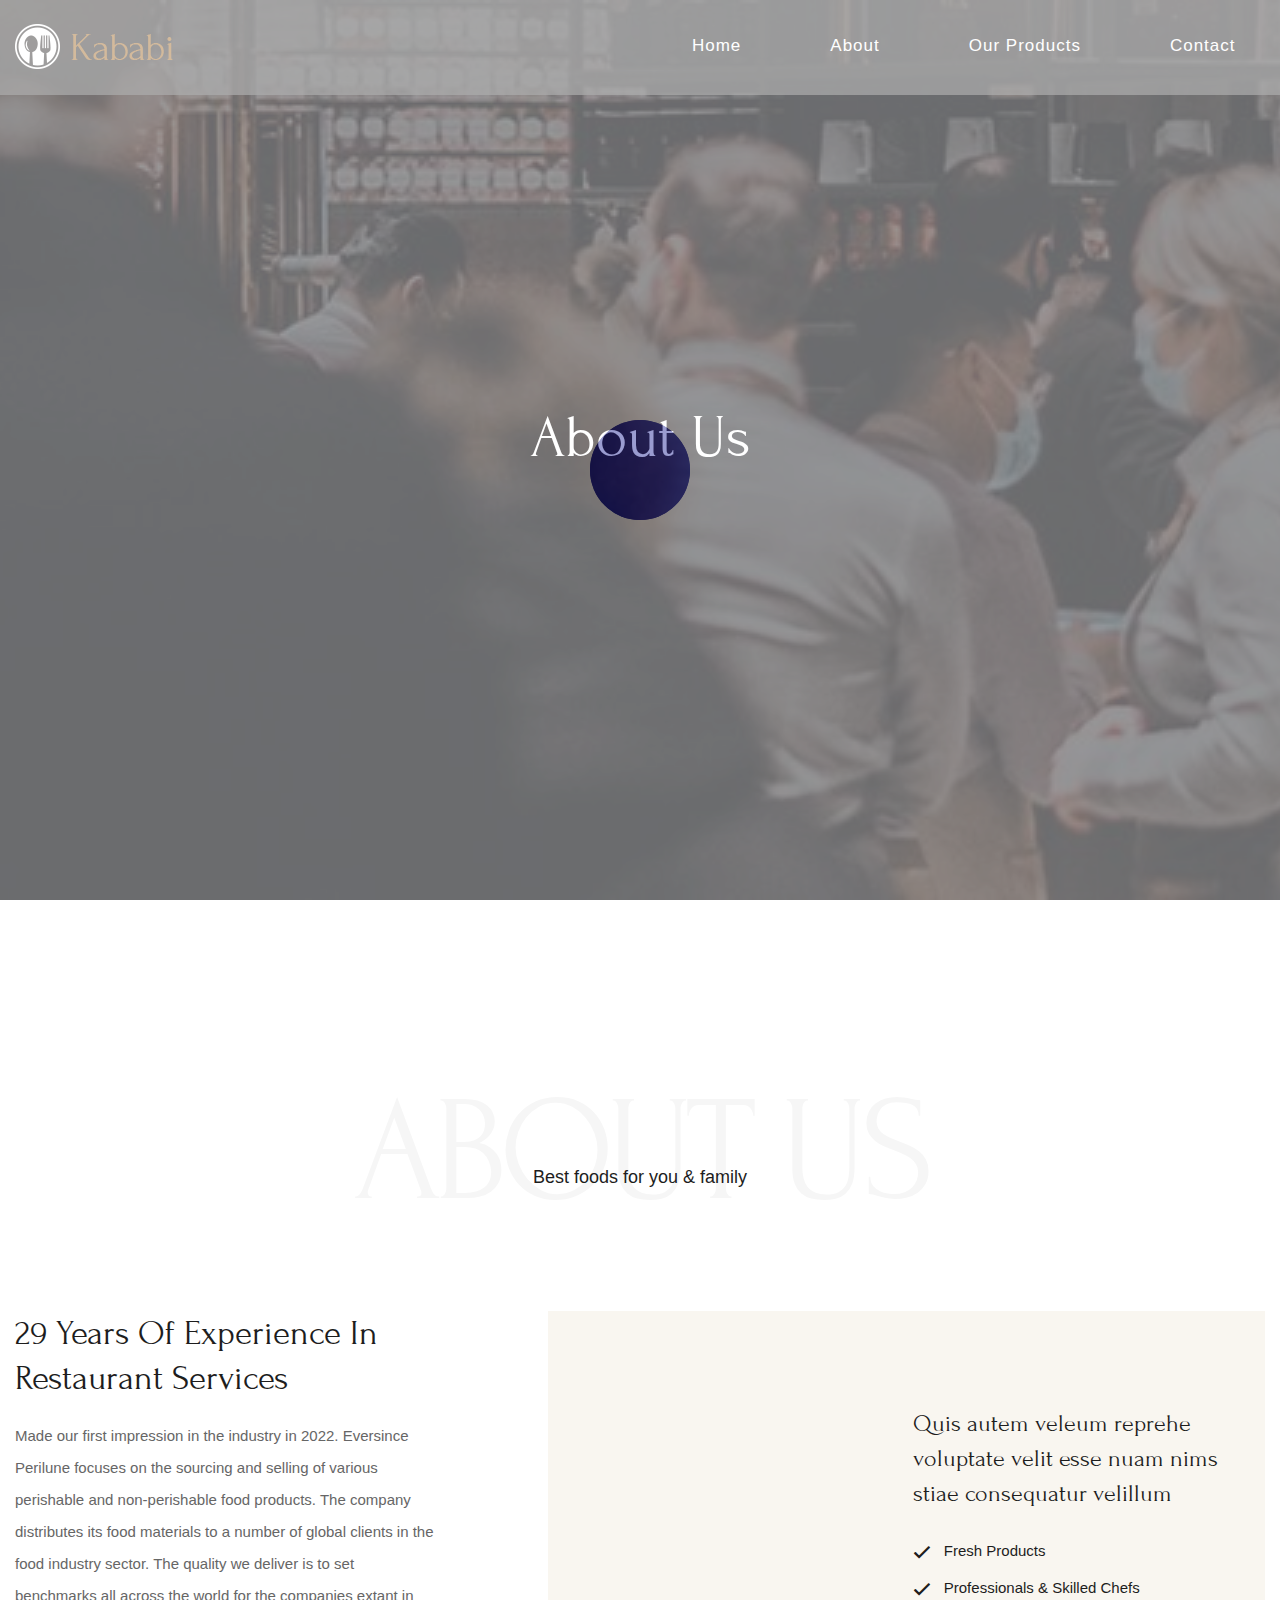
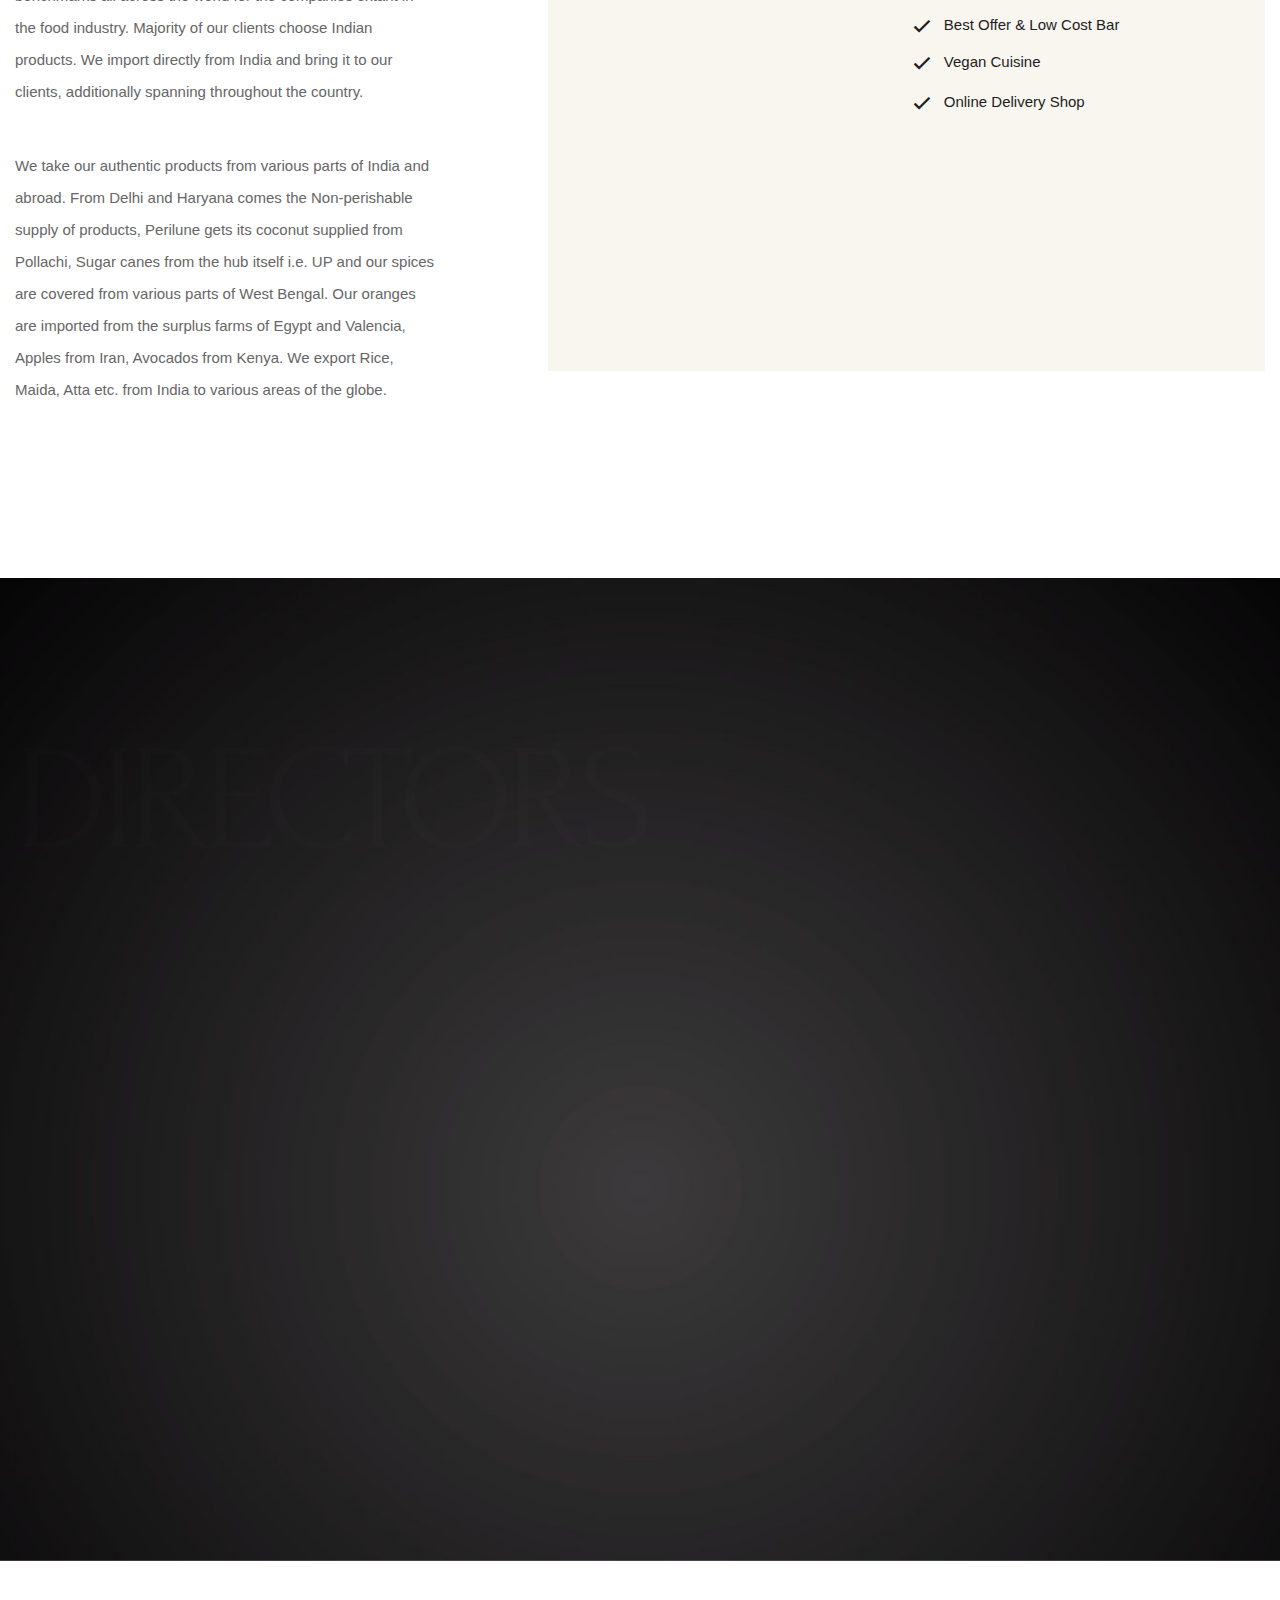
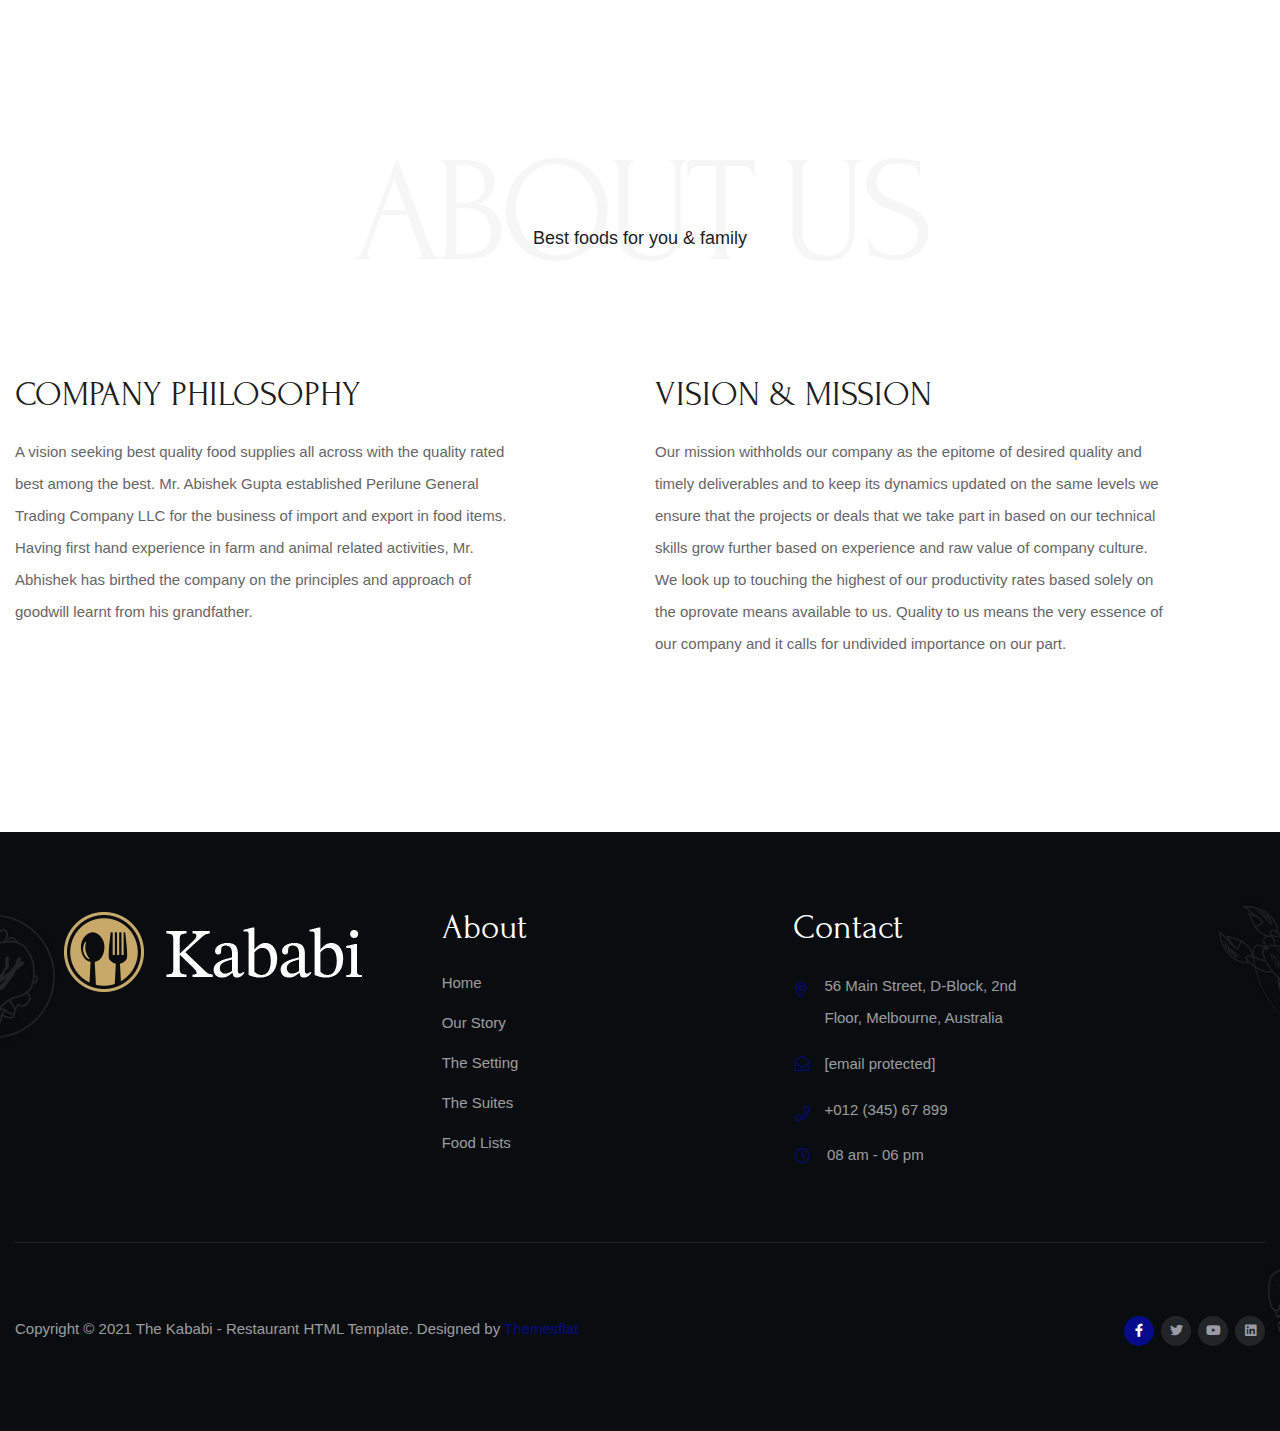
==== about.html @ c10f6933 "update" ====
<!DOCTYPE html>
<!--[if IE 8]><html class="ie" xmlns="http://www.w3.org/1999/xhtml" xml:lang="en-US" lang="en-US"> <![endif]-->
<!--[if (gte IE 9)|!(IE)]><!--><html
  xmlns="http://www.w3.org/1999/xhtml"
  xml:lang="en-US"
  lang="en-US"
><!--<![endif]-->
  <!-- Mirrored from themesflat.com/html/kababi/about.html by HTTrack Website Copier/3.x [XR&CO'2014], Fri, 01 Jul 2022 17:02:51 GMT -->
  <head>
    <meta charset="utf-8" />
    <!--[if IE
      ]><meta http-equiv="X-UA-Compatible" content="IE=edge,chrome=1"
    /><![endif]-->
    <title>Kababi - Restaurant HTML Template</title>
    <meta name="author" content="themesflat.com" />

    <meta
      name="viewport"
      content="width=device-width, initial-scale=1, maximum-scale=1"
    />

    <link rel="stylesheet" type="text/css" href="assets/css/style.css" />

    <link rel="shortcut icon" href="assets/icon/favicon.png" />
    <link rel="apple-touch-icon-precomposed" href="assets/icon/icon.png" />
  </head>
  <body class="counter-scroll header-fixed2">
    <div id="loading-overlay">
      <div class="loader"></div>
    </div>
    <div id="wrapper">
      <div id="page" class="clearfix">
        <header id="site-header" class="site-header-inner-page">
            <div id="site-header-inner" class="container-fluid">
              <div class="wrap-inner flex">
                <div id="site-logo" class="cleafix">
                  <a href="index.html" class="logo">
                    <img src="assets/img/logo/logo.png" alt="" />
                  </a>
                </div>
                <div class="mobile-button">
                  <span></span>
                </div>
                <nav id="main-nav" class="main-nav">
                  <ul id="menu-primary-menu" class="menu">
                    <li class="menu-item ">
                      <a href="index.html">Home</a>
                    </li>
                    <li class="menu-item">
                      <a href="about.html">About</a>
                    </li>
                    <li class="menu-item ">
                      <a href="products.html">Our Products</a>
                    </li>
                    <li class="menu-item">
                      <a href="contact.html">Contact</a>
                    </li>
                  </ul>
                </nav>
        
              </div>
            </div>
          </header>
        <section class="page-title page-title-inner">
          <div class="overlay-pagetitle"></div>
          <div class="container-fluid">
            <div class="row">
              <div class="page-title-heading">
                <h2 class="heading">About Us</h2>
              </div>
          
            </div>
          </div>
        </section>

        <section class="tf-section wrap-about-us-style4">
          <div class="container-fluid cleafix">
            <div class="row">
              <div class="col-md-12 cleafix">
                <div class="content-heading-wrap">
                  <div class="tf-heading-bg color-style1 cleafix">
                    <h2 class="heading-bg-style02 style3">About us</h2>
                  </div>
                  <div class="tf-heading text-center">
                    <h4
                      class="tf-title tf-title-style2 wow zoomIn animated"
                      data-wow-delay="0.3ms"
                      data-wow-duration="1200ms"
                    >
                      why choose us
                    </h4>
                    <p class="tf-sub-heading">Best foods for you & family</p>
                  </div>
                </div>
              </div>
              <div class="col-md-5">
                <div class="about-inner-content-box">
                  <h4 class="heading">
                    29 Years Of Experience In Restaurant Services
                  </h4>
                  <div class="sub-heading-style2">
                    Made our first impression in the industry in 2022. Eversince
                    Perilune focuses on the sourcing and selling of various
                    perishable and non-perishable food products. The company
                    distributes its food materials to a number of global clients
                    in the food industry sector. The quality we deliver is to
                    set benchmarks all across the world for the companies extant
                    in the food industry. Majority of our clients choose Indian
                    products. We import directly from India and bring it to our
                    clients, additionally spanning throughout the country.
                  </div>
                  <div class="sub-heading-style2">
                    We take our authentic products from various parts of India
                    and abroad. From Delhi and Haryana comes the Non-perishable
                    supply of products, Perilune gets its coconut supplied from
                    Pollachi, Sugar canes from the hub itself i.e. UP and our
                    spices are covered from various parts of West Bengal. Our
                    oranges are imported from the surplus farms of Egypt and
                    Valencia, Apples from Iran, Avocados from Kenya. We export
                    Rice, Maida, Atta etc. from India to various areas of the
                    globe.
                  </div>
                </div>
              </div>
              <div class="col-md-7">
                <div class="about-inner-image-box flex">
                  <div
                    class="image wow fadeIn animated"
                    data-wow-delay="0.2ms"
                    data-wow-duration="1300ms"
                  >
                    <img src="assets/img/about-us/img1about.jpg" alt="images" />
                  </div>
                  <div class="about-box-list">
                    <h6 class="heading">
                      Quis autem veleum reprehe voluptate velit esse nuam nims
                      stiae consequatur velillum
                    </h6>
                    <ul class="list-benefit">
                      <li>Fresh Products</li>
                      <li>Professionals & Skilled Chefs</li>
                      <li>Best Offer & Low Cost Bar</li>
                      <li>Vegan Cuisine</li>
                      <li class="last-child">Online Delivery Shop</li>
                    </ul>
                    <div
                      class="box box-countter-chefs flex wow fadeInUp animated"
                      data-wow-delay="0.2ms"
                      data-wow-duration="1300ms"
                    >
                      <div class="icon">
                        <i class="fal fa-heart"></i>
                      </div>
                      <div class="countter-box">
                        <span
                          class="number"
                          data-from="0"
                          data-to="3025"
                          data-speed="2500"
                          data-inviewport="yes"
                          >3025</span
                        ><span>+</span>
                        <h6 class="sub-heading-style2">Saticfied Customers</h6>
                      </div>
                    </div>
                  </div>
                </div>
              </div>
            </div>
          </div>
        </section>

        <section class="tf-section wrap-our-chefs bg-wrap-style2">
          <div class="container-fluid">
            <div class="row">
              <div class="col-md-12 cleafix">
                <div class="content-heading-wrap">
                  <div class="tf-heading-bg cleafix">
                    <h2 class="heading-bg-style">Directors</h2>
                  </div>
                  <div class="tf-heading text-center">
                    <h4
                      class="tf-title color-white wow zoomIn animated"
                      data-wow-delay="0.3ms"
                      data-wow-duration="1200ms"
                    >
                      meet our Directors
                    </h4>
                    <!-- <p class="tf-sub-heading color-white">Best foods for you & family</p> -->
                  </div>
                </div>
              </div>
              <div class="col-md-3">
                <div
                  class="team-box wow fadeInUp animated"
                  data-wow-delay="0.2ms"
                  data-wow-duration="1500ms"
                >
                  <div class="team-hover">
                    <div class="image">
                      <img src="assets/img/team/img1team.jpg" alt="" />
                    </div>
                    <div class="content">
                      <h6 class="heading color-white">Thomas A. Peachey</h6>
                      <div class="sub-heading color-white">Main Chefs</div>
                      <ul class="widget widget_socials">
                        <li>
                          <a href="#" class="active"
                            ><i class="fab fa-facebook-f"></i
                          ></a>
                        </li>
                        <li>
                          <a href="#"><i class="fab fa-twitter"></i></a>
                        </li>
                        <li>
                          <a href="#"><i class="fab fa-youtube"></i></a>
                        </li>
                        <li>
                          <a href="#"><i class="fab fa-linkedin"></i></a>
                        </li>
                      </ul>
                    </div>
                  </div>
                </div>
              </div>
              <div class="col-md-3">
                <div
                  class="team-box wow fadeInUp animated"
                  data-wow-delay="0.3ms"
                  data-wow-duration="1500ms"
                >
                  <div class="team-hover">
                    <div class="image">
                      <img src="assets/img/team/img2team.jpg" alt="" />
                    </div>
                    <div class="content">
                      <h6 class="heading color-white">Thomas A. Peachey</h6>
                      <div class="sub-heading color-white">Main Chefs</div>
                      <ul class="widget widget_socials">
                        <li>
                          <a href="#" class="active"
                            ><i class="fab fa-facebook-f"></i
                          ></a>
                        </li>
                        <li>
                          <a href="#"><i class="fab fa-twitter"></i></a>
                        </li>
                        <li>
                          <a href="#"><i class="fab fa-youtube"></i></a>
                        </li>
                        <li>
                          <a href="#"><i class="fab fa-linkedin"></i></a>
                        </li>
                      </ul>
                    </div>
                  </div>
                </div>
              </div>
              <div class="col-md-3">
                <div
                  class="team-box wow fadeInUp animated"
                  data-wow-delay="0.2ms"
                  data-wow-duration="1500ms"
                >
                  <div class="team-hover">
                    <div class="image">
                      <img src="assets/img/team/img3team.jpg" alt="" />
                    </div>
                    <div class="content">
                      <h6 class="heading color-white">Thomas A. Peachey</h6>
                      <div class="sub-heading color-white">Main Chefs</div>
                      <ul class="widget widget_socials">
                        <li>
                          <a href="#" class="active"
                            ><i class="fab fa-facebook-f"></i
                          ></a>
                        </li>
                        <li>
                          <a href="#"><i class="fab fa-twitter"></i></a>
                        </li>
                        <li>
                          <a href="#"><i class="fab fa-youtube"></i></a>
                        </li>
                        <li>
                          <a href="#"><i class="fab fa-linkedin"></i></a>
                        </li>
                      </ul>
                    </div>
                  </div>
                </div>
              </div>
              <div class="col-md-3">
                <div
                  class="team-box wow fadeInUp animated"
                  data-wow-delay="0.3ms"
                  data-wow-duration="1500ms"
                >
                  <div class="team-hover">
                    <div class="image">
                      <img src="assets/img/team/img4team.jpg" alt="" />
                    </div>
                    <div class="content">
                      <h6 class="heading color-white">Thomas A. Peachey</h6>
                      <div class="sub-heading color-white">Main Chefs</div>
                      <ul class="widget widget_socials">
                        <li class="delay1">
                          <a href="#" class="active"
                            ><i class="fab fa-facebook-f"></i
                          ></a>
                        </li>
                        <li class="delay2">
                          <a href="#"><i class="fab fa-twitter"></i></a>
                        </li>
                        <li class="delay3">
                          <a href="#"><i class="fab fa-youtube"></i></a>
                        </li>
                        <li class="delay4">
                          <a href="#"><i class="fab fa-linkedin"></i></a>
                        </li>
                      </ul>
                    </div>
                  </div>
                </div>
              </div>
            </div>
          </div>
        </section>

        <section class="tf-section wrap-about-us-style4">
          <div class="container-fluid cleafix">
            <div class="row">
              <div class="col-md-12 cleafix">
                <div class="content-heading-wrap">
                  <div class="tf-heading-bg color-style1 cleafix">
                    <h2 class="heading-bg-style02 style3">About us</h2>
                  </div>
                  <div class="tf-heading text-center">
                    <h4
                      class="tf-title tf-title-style2 wow zoomIn animated"
                      data-wow-delay="0.3ms"
                      data-wow-duration="1200ms"
                    >
                      why choose us
                    </h4>
                    <p class="tf-sub-heading">Best foods for you & family</p>
                  </div>
                </div>
              </div>
              <div class="col-md-6">
                <div class="about-inner-content-box">
                  <h4 class="heading">COMPANY PHILOSOPHY</h4>
                  <div class="sub-heading-style2">
                    A vision seeking best quality food supplies all across with
                    the quality rated best among the best. Mr. Abishek Gupta
                    established Perilune General Trading Company LLC for the
                    business of import and export in food items. Having first
                    hand experience in farm and animal related activities, Mr.
                    Abhishek has birthed the company on the principles and
                    approach of goodwill learnt from his grandfather.
                  </div>
                </div>
              </div>
              <div class="col-md-6">
                <div class="about-inner-content-box">
                  <h4 class="heading">VISION & MISSION</h4>
                  <div class="sub-heading-style2">
                    Our mission withholds our company as the epitome of desired
                    quality and timely deliverables and to keep its dynamics
                    updated on the same levels we ensure that the projects or
                    deals that we take part in based on our technical skills
                    grow further based on experience and raw value of company
                    culture. We look up to touching the highest of our
                    productivity rates based solely on the oprovate means
                    available to us. Quality to us means the very essence of our
                    company and it calls for undivided importance on our part.
                  </div>
                </div>
              </div>
            </div>
          </div>
        </section>

        <footer id="footer" class="footer-style01">
          <div class="container-fluid">
            <div class="row">
              <div class="col-md-4">
                <div id="site-logo-2" class="logo-footer">
                  <a href="index.html"
                    ><img src="assets/img/logo/logo2.png" alt="images"
                  /></a>
                </div>
              </div>
              <div class="col-md-2">
                <div class="widget widget-link widget-footer">
                  <h4 class="widget-title">About</h4>
                  <ul class="widget-list">
                    <li><a href="index.html">Home</a></li>
                    <li><a href="about.html">Our Story</a></li>
                    <li><a href="#">The Setting</a></li>
                    <li><a href="#">The Suites</a></li>
                    <li><a href="our-menu.html">Food Lists</a></li>
                  </ul>
                </div>
              </div>

              <div class="col-md-4 no-pd-left">
                <div class="widget widget-link widget-contact widget-footer">
                  <h4 class="widget-title">Contact</h4>
                  <ul class="widget-list">
                    <li class="adress margin-right-1">
                      56 Main Street, D-Block, 2nd Floor, Melbourne, Australia
                    </li>
                    <li class="mail">
                      <a
                        href="https://themesflat.com/cdn-cgi/l/email-protection"
                        class="__cf_email__"
                        data-cfemail="d4a7a1a4a4bba6a094b3b9b5bdb8fab7bbb9"
                        >[email&#160;protected]</a
                      >
                    </li>
                    <li class="phone">+012 (345) 67 899</li>
                    <li class="clock">08 am - 06 pm</li>
                  </ul>
                </div>
              </div>

              <div class="col-md-12">
                <div
                  class="wrap-scroll wow fadeInUp animated"
                  data-wow-delay="0.3ms"
                  data-wow-duration="1000ms"
                >
                  <a id="scroll-top">
                    <img src="assets/img/footer/iconup%402x.png" alt="images" />
                  </a>
                </div>
              </div>

              <div class="col-md-12">
                <div id="bottom" class="tf-bottom-inner">
                  <div class="Copyright">
                    <p>
                      Copyright © 2021 The Kababi - Restaurant HTML Template.
                      Designed by
                      <a
                        href="https://themeforest.net/user/themesflat/portfolio"
                        >Themesflat</a
                      >
                    </p>
                  </div>
                  <ul class="widget widget_socials">
                    <li>
                      <a href="#" class="active"
                        ><i class="fab fa-facebook-f"></i
                      ></a>
                    </li>
                    <li>
                      <a href="#"><i class="fab fa-twitter"></i></a>
                    </li>
                    <li>
                      <a href="#"><i class="fab fa-youtube"></i></a>
                    </li>
                    <li>
                      <a href="#"><i class="fab fa-linkedin"></i></a>
                    </li>
                  </ul>
                </div>
              </div>
            </div>
          </div>
        </footer>
      </div>
    </div>
    <script src="assets/js/jquery.min.js"></script>
    <script src="assets/js/shortcodes.js"></script>
    <script src="assets/js/main.js"></script>
    <script src="assets/js/countto.js"></script>
    <script src="assets/js/wow.min.js"></script>
    <script src="assets/js/parallax.js"></script>
    <script src="assets/js/swiper-bundle.min.js"></script>
    <script src="assets/js/swiper.js"></script>
  </body>

  <!-- Mirrored from themesflat.com/html/kababi/about.html by HTTrack Website Copier/3.x [XR&CO'2014], Fri, 01 Jul 2022 17:02:52 GMT -->
</html>
---- assets/css/style.css ----
/**
  * Name: Kababi
  * Version: 1.0.2
  * Author: Themesflat
  * Author URI: http://www.themesflat.com
*/

@import url('https://fonts.googleapis.com/css2?family=Forum&amp;family=Open+Sans:ital,wght@0,300;0,400;0,500;0,600;0,700;0,800;1,300;1,400;1,500;1,600;1,700;1,800&amp;display=swap');
@import "bootstrap.css";
@import "swiper-bundle.min.css";
@import "font-awesome.css";
@import "kababi-icon.css";
@import "animate.css";
@import "flaticon.css";
@import "magnific-popup.css";
@import "shortcodes.css";
@import "responsive.css";


/**
  *	Reset Browsers
  * General
  * Elements
  * Forms
  * Typography
  * Extra classes
  * Color
  * Top bar
  * Header
  * Header inner page
  * Widgets
  * Pagination
  * Footer
  * Scroll Top
*/

/* Reset Browsers
-------------------------------------------------------------- */
html,
body,
div,
span,
applet,
object,
iframe,
h1,
h2,
h3,
h4,
h5,
h6,
p,
blockquote,
pre,
a,
abbr,
acronym,
address,
big,
cite,
code,
del,
dfn,
em,
img,
ins,
kbd,
q,
s,
samp,
small,
strike,
strong,
sub,
sup,
tt,
var,
b,
u,
i,
center,
dl,
dt,
dd,
ol,
ul,
li,
fieldset,
form,
label,
legend,
table,
caption,
tbody,
tfoot,
thead,
tr,
th,
td,
article,
aside,
canvas,
details,
embed,
figure,
figcaption,
footer,
header,
hgroup,
menu,
nav,
output,
ruby,
section,
summary,
time,
mark,
audio,
video {
  font-family: inherit;
  margin: 0;
  padding: 0;
  border: 0;
  outline: 0;
  font-size: 100%;
  vertical-align: baseline;
  font-size: 100%;
  font-style: inherit;
  font-weight: inherit;
}
article,
aside,
details,
figcaption,
figure,
footer,
header,
hgroup,
menu,
nav,
section {
  display: block;
}
html {
  font-size: 62.5%;
  overflow-y: scroll;
  -webkit-text-size-adjust: 100%;
  -ms-text-size-adjust: 100%;
}
*,
*:before,
*:after {
  -webkit-box-sizing: border-box;
  -moz-box-sizing: border-box;
  box-sizing: border-box;
}
body {
    background: #fff;
    line-height: 1;
}
article,
aside,
details,
figcaption,
figure,
footer,
header,
main,
nav,
section {
    display: block;
}
ol,
ul {
    list-style: none;
}
table {
    border-collapse: collapse;
    border-spacing: 0;
}
caption,
th,
td {
    font-weight: normal;
    text-align: left;
}
blockquote:before,
blockquote:after,
q:before,
q:after {
    content: "";
    content: none;
}
blockquote,
q {
    quotes: none;
}
a:focus {
    outline: none;
}
a:hover,
a:active {
    outline: 0;
}
a img {
    border: 0;
}
img {
    max-width: 100%;
    height: auto;
    transform: scale(1);
}
select {
    max-width: 100%;
}
/* General
-------------------------------------------------------------- */

body,
button,
input,
select,
textarea {
    font: 30px/45px 'Forum', cursive;
    background-color: #fff;
    color: #1D1D1D;
    font-weight: 400;
    -webkit-font-smoothing: antialiased;
    -moz-osx-font-smoothing: grayscale;
    text-rendering: optimizeLegibility;
    overflow-x: hidden;
    overflow-y: auto;
}
img {
    vertical-align: middle;
    -ms-interpolation-mode: bicubic;
}
p {
    margin: 0 0 20px;
}
strong,
b,
cite {
    font-weight: bold;
}
dfn,
cite,
em,
i,
blockquote {
    font-style: italic;
}
blockquote {
    position: relative;
    background-color: transparent;
    margin: 0px;
    padding: 0 0 0 32px;
}
blockquote > p:last-child {
    margin-bottom: 0;
}
blockquote cite {
    position: absolute;
    right: 0;
    bottom: 0;
}
blockquote em,
blockquote i {
    font-style: normal;
}
abbr,
acronym {
    border-bottom: 1px dotted #e0e0e0;
    cursor: help;
}
mark,
ins {
    text-decoration: none;
}

address {
    font-style: italic;
}
code,
kbd,
tt,
var,
samp,
pre {
    margin: 20px 0;
    padding: 4px 12px;
    background: #f5f5f5;
    border: 1px solid #e0e0e0;
    overflow-x: auto;
    -webkit-hyphens: none;
    -moz-hyphens: none;
    hyphens: none;
    border-radius: 0;
    height: auto;
}

/* Elements
-------------------------------------------------------------- */
html {
    -webkit-box-sizing: border-box;
    -moz-box-sizing: border-box;
    box-sizing: border-box;
}
*,
*:before,
*:after {
    -webkit-box-sizing: inherit;
    -moz-box-sizing: inherit;
    box-sizing: inherit;
}
hr {
    background-color: #e0e0e0;
    border: 0;
    height: 1px;
    margin-bottom: 20px;
}

/* List */
ul,
ol {
    padding: 0;
}
ul {
    list-style: disc;
}
ol {
    list-style: decimal;
}
li > ul,
li > ol {
    margin-bottom: 0;
}
li {
    list-style: none;
}
ul li,
ol li {
    padding: 0.1em 0;
}
dl,
dd {
    margin: 0 0 20px;
}
dt {
    font-weight: bold;
}
del,
.disable {
    text-decoration: line-through;
    filter: alpha(opacity=50);
    opacity: 0.5;
}

/* Table */
table,
th,
td {
    border: 1px solid #e0e0e0;
}
table {
    border-collapse: separate;
    border-spacing: 0;
    border-width: 1px 0 0 1px;
    margin: 0 0 30px;
    table-layout: fixed;
    width: 100%;
}
caption,
th,
td {
    font-weight: normal;
    text-align: left;
}
th {
    border-width: 0 1px 1px 0;
    font-weight: bold;
}
td {
    border-width: 0 1px 1px 0;
}
th,
td {
    padding: 8px 12px;
}
a:hover {
    text-decoration: none;
    color: #050b8b;  
    -webkit-transition: all 0.3s ease;
    -moz-transition: all 0.3s ease;
    -ms-transition: all 0.3s ease;
    -o-transition: all 0.3s ease;
    transition: all 0.3s ease;
}

/* Media */
embed,
iframe,
object,
video {
    margin-bottom: 20px;
    max-width: 100%;
    vertical-align: middle;
}
p > embed,
p > iframe,
p > object,
p > video {
    margin-bottom: 0;
}

/* Forms
-------------------------------------------------------------- */
/* Fixes */
button,
input {
    line-height: normal;
}
button,
input,
select,
textarea {
    font-size: 100%;
    line-height: inherit;
    margin: 0;
    vertical-align: baseline;
}

input,
textarea {
    font-size: 1em;
    max-width: 100%;
    background-image: -webkit-linear-gradient(
        rgba(255, 255, 255, 0),
        rgba(255, 255, 255, 0)
    ); /* Removing the inner shadow on iOS inputs */
}
textarea {
    overflow: auto; /* Removes default vertical scrollbar in IE6/7/8/9 */
    vertical-align: top; /* Improves readability and alignment in all browsers */
}
input[type="checkbox"] {
    display: inline;
}
button,
input[type="button"],
input[type="reset"],
input[type="submit"] {
    line-height: 1;
    cursor: pointer;
    -webkit-appearance: button;
    border: 0;
}
input[type="checkbox"],
input[type="radio"] {
    padding: 0; /* Addresses excess padding in IE8/9 */
}
input[type="search"] {
    -webkit-appearance: textfield; /* Addresses appearance set to searchfield in S5, Chrome */
}
input[type="search"]::-webkit-search-decoration {
  /* Corrects inner padding displayed oddly in S5, Chrome on OSX */
    -webkit-appearance: none;
}
button::-moz-focus-inner,
input::-moz-focus-inner {
    border: 0;
    padding: 0;
}

/* Remove chrome yellow autofill */
input:-webkit-autofill {
    -webkit-box-shadow: 0 0 0px 1000px #ffffff inset;
}

/* Reset search styling */
input[type="search"] {
    outline: 0;
}

input[type="search"]::-webkit-search-decoration,
input[type="search"]::-webkit-search-cancel-button,
input[type="search"]::-webkit-search-results-button,
input[type="search"]::-webkit-search-results-decoration {
    display: none;
}

/* Input normal */
select,
textarea,
input[type="text"],
input[type="password"],
input[type="datetime"],
input[type="datetime-local"],
input[type="date"],
input[type="month"],
input[type="time"],
input[type="week"],
input[type="number"],
input[type="email"],
input[type="url"],
input[type="search"],
input[type="tel"],
input[type="color"] {
    color: #333333;
    border: none;
    padding: 7.5px 30px;
    font-size: 15px;
    letter-spacing: 0px;
    line-height: inherit;
    width: 100%;
    height: auto;
    text-shadow: none;
    -webkit-box-shadow: none;
    -moz-box-shadow: none;
    box-shadow: none;
    -webkit-box-sizing: border-box;
    -moz-box-sizing: border-box;
    box-sizing: border-box;
    -webkit-transition: border ease 0.238s;
    -moz-transition: border ease 0.238s;
    transition: border ease 0.238s;
}

/* Custom Form */
/* Select icon after  */
.select{
    position: relative;
}

select {
    position: relative;
    overflow: hidden;
    -webkit-appearance: none;
    -moz-appearance: none;
    appearance: none;
    -ms-appearance: none;
    outline: none;
    flex: 1;
    cursor: pointer;
    background-color: #fff;
}

.select::after{
     font-family: "Font Awesome 5 Pro";
    content: '\f078';
    font-size: 15px;
    right: 30px;
    font-weight: 900;
    color: #090c0f;
    display: block;
    position: absolute;
    background: none;
    top: 8px;
    pointer-events: none;
    -webkit-transition: .25s all ease;
    -o-transition: .25s all ease;
    transition: .25s all ease;
}

/* Input focus */
textarea:focus,
input[type="text"]:focus,
input[type="password"]:focus,
input[type="date"]:focus,
input[type="datetime"]:focus,
input[type="datetime-local"]:focus,
input[type="month"]:focus,
input[type="time"]:focus,
input[type="week"]:focus,
input[type="number"]:focus,
input[type="email"]:focus,
input[type="url"]:focus,
input[type="search"]:focus,
input[type="tel"]:focus,
input[type="color"]:focus {
    outline: 0;
    -webkit-box-shadow: none;
    -moz-box-shadow: none;
    box-shadow: none;
    border: none;
}

.comment-form input::placeholder{
    color: #090c0f;
}

.comment-form  .flat-alert.msg-success{
    color: #050b8b;
}

/* Button */
button,
input[type="button"],
input[type="reset"],
input[type="submit"] {
    text-transform: uppercase;
    background-color: #050b8b;
    color: #fff;
    padding: 7.5px 30px;
    display: inline-block;
    font-family: "Open Sans", sans-serif;
    -webkit-appearance: none;
    -webkit-transition: all ease 0.3s;
    -moz-transition: all ease 0.3s;
    transition: all ease 0.3s;
}

.comment-form select option,
.comment-form input::placeholder{
    font-size: 20px;
    font-family: 'Forum', cursive;
}

.comment-form select option,
.comment-form select,
.comment-form textarea,
.comment-form input[type="text"],
.comment-form input[type="password"],
.comment-form input[type="datetime"],
.comment-form input[type="datetime-local"],
.comment-form input[type="date"],
.comment-form input[type="month"],
.comment-form input[type="time"],
.comment-form input[type="week"],
.comment-form input[type="number"],
.comment-form input[type="email"],
.comment-form input[type="url"],
.comment-form input[type="search"],
.comment-form input[type="tel"],
.comment-form input[type="color"] {
    color: #090c0f;
    border: none;
    padding: 7.5px 21px 7.5px 31px;
    font-weight: 400;
    font-size: 20px;
    letter-spacing: 0px;
    line-height: inherit;
    width: 100%;
    text-shadow: none;
    -webkit-box-shadow: none;
    -moz-box-shadow: none;
    box-shadow: none;
    -webkit-box-sizing: border-box;
    -moz-box-sizing: border-box;
    box-sizing: border-box;
    -webkit-transition: border ease 0.238s;
    -moz-transition: border ease 0.238s;
    transition: border ease 0.238s;
    font-family: 'Forum', cursive;
}

 input[type=number]::-webkit-inner-spin-button, 
 input[type=number]::-webkit-outer-spin-button { 
    -webkit-appearance: none;
    -moz-appearance: none;
    appearance: none;
    margin: 0; 
}

/* Custom style lable form validate  */
.comment-form label.error{
    font-size: 18px;
    font-family: 'Forum', cursive;
    color: red;
    position: absolute;
    right: 60px;
    top: 8px;
}
.comment-form fieldset{
    position: relative;
    overflow: hidden;
    margin-bottom: 20px;
}


/* Button hover + focus */
button:hover,
input[type="button"]:hover,
input[type="reset"]:hover,
input[type="submit"]:hover,
button:focus,
input[type="button"]:focus,
input[type="reset"]:focus,
input[type="submit"]:focus {
    outline: 0;
    border: none;
}

/* Placeholder color */
::-webkit-input-placeholder {
    color: #333333;
    font-size: 15px;
    font-family: 'Open Sans', sans-serif;
    line-height: 32px;
}

::-moz-placeholder {
    color: #333333;
    opacity: 1;
} /* Since FF19 lowers the opacity of the placeholder by default */
:-ms-input-placeholder {
    color: #333333;
}

/* Links */
a {
    color: #ffffff;
    outline: 0;
    text-decoration: none;
    -webkit-transition: all 0.3s ease;
    -moz-transition: all 0.3s ease;
    -ms-transition: all 0.3s ease;
    -o-transition: all 0.3s ease;
    transition: all 0.3s ease;
}
a:hover,
a:focus,
a:active {
    outline: 0;
    color: #050b8b;
    text-decoration: none;
}

/* Typography
-------------------------------------------------------------- */
h1,
h2,
h3,
h4,
h5,
h6 {
    font-family: 'Forum', cursive;
    color: #1d1d1d;
    font-weight: 400;
    line-height: 1.5;
    text-rendering: optimizeLegibility;
    margin-bottom: 15px;
}

h1 {
    font-size: 150px;
} 
h2 {
    font-size: 60px;
} 
h3 {
    font-size: 52px;
} 
h4 {
    font-size: 35px;
} 
h5 {
    font-size: 30px;
} 
h6 {
    font-size: 24px;
} 

h1 a,
h2 a,
h3 a,
h4 a,
h5 a,
h6 a {
  color: inherit;
}

/* Extra classes
-------------------------------------------------------------- */
#wrapper{
    overflow: hidden;
}

.tf-section{
    padding: 130px 0;
    position: relative;
}

.flex{
    display: -webkit-box;  
    display: -moz-box;      
    display: -ms-flexbox;   
    display: -webkit-flex; 
    display: flex;
}

.float-left{
    float: left;
}

.float-right{
    float: right;
}

.box-center{
    text-align: center;
    margin-top: 50px;
  }

.border-style{
    border: 1px solid rgba(255,255,255,0.1);
}

.border-style2{
    border: 1px solid rgba(9,12,15,0.1);
}

.container-fluid {
    max-width: 1320px;
}

.no-pd{
    padding: 0;
}

.no-pd-right{
    padding-right: 0px;
}

.no-pd-left{
    padding-left: 0px;
}

.margin-6{
    margin-left: -6px;
}
.margin-4{
    margin-left: -4px;
}

.margin-bt28{
    margin-bottom: 28px;
}

.margin-bt30{
    margin-bottom: 30px
}

.margin-79{
    margin-bottom: 79px
}
    
.margin-bt21{
    margin-bottom: 21px;
}
.margin-bt16{
    margin-bottom: 16px;
}

.text-center{
    text-align: center;
}
.margin-bt-50{
    margin-bottom: -50px;
}

.margin-bt-2{
    margin-bottom: 2px;
}

.margin-bt-18{
    margin-bottom: 18px;
}

.padding36{
    padding: 36px;
}

.padding-right61{
    padding-right: 61px;
}
.padding-left65{
    padding-left: 65px;
}

.padding-left75{
    padding-left: 75px;
}
.padding-right19{
    padding-right: 19px;
}

.padding-left21{
    padding-left: 21px;
}

.padding-left62{
    padding-left: 62px;
}
.padding-top134{
    padding-top: 134px;
}

.letter-spacing-1{
    letter-spacing: -1px;
}

.h-100{
    width: 100%;
}

.col-box{
    float: left;
    padding-left: 15px;
    padding-right: 15px;
}

.distance{
    padding: 0 15px;
}

.col-box.col-box2{
    float: left;
    padding: 0;
}

.col-box.col-20{
    width: 20%;
}

.col-box.col-16{
    width: 16.6666666667%;
}

.col-box.col-25{
    width: 25%;
}

.col-box.col-50{
    width: 50%;
}

.col-box.col-45{
    width: 45%;
}

.col-box.col-55{
    width: 55%;
}

.col-box.col-60{
    width: 60%;
}

.col-box.col-30{
    width: 30%;
}

.col-box.col-33{
    width: 33.333333%;
}

.col-box.col-40{
    width: 40%;
}

.col-box.col-75{
    width: 75%;
}

.padding-right-24{
    padding-right: 24px;
}

.padding-right-38{
    padding-right: 38px;
}

.padding-right-121{
    padding-right: 121px;
}

.padding-right-73 {
    padding-right: 73px;
}

.padding-right-5 {
    padding-right: 5px;
}

.padding-left-106 {
    padding-left: 106px;
}

.padding-right-6{
    padding-right: 6px;
}

.padding-left-9{
    padding-left: 9px;
}

.padding-top2{
    padding-top: 2px;
}

.padding-top15{
    padding-top: 15px;
}

.padding-top32{
    padding-top: 32px;
}

.padding-top30{
    padding-top: 30px;
}

.padding-top55{
    padding-top: 55px;
}

.margin-bt-1{
    margin-bottom: -1px;
}
.margin-top-3{
    margin-top: -3px;
}

.margin-right-1{
    margin-right: -1px;
}
.margin-right-15{
    margin-right: -15px;
}

.margin-bt30{
    margin-bottom: 30px;
}

.margin-bt32{
    margin-bottom: 32px;
}

.magin-bt0{
    margin-bottom: 0;
}

.magin-left-12{
    margin-left: -12px;
}
.margin-right-67{
    margin-right: 67px;
}

.padding-right{
    padding-right: 100px;
}
/* Color 
-------------------------------------------------------------- */
.color-style1{
    color: rgba(200,169,106,0.1);
}

.color-style2{
    color: #333333;
}

.color-style3{
    color: #090c0f;
}

.color-style4{
    color: #fff ;
}

.color-style5{
    color: rgba(255,255,255,0.1);
}

.color-style6{
    color: #666666 ;
}

.color-style7{
    color: #050b8b ;
}

.color-style8{
    color: #c19977 ;
}

.color-bg-style4{
    background-color: rgba(200,169,106,0.1) ;
}

.bg-white{
    background-color: #fff;
}
.bg-style2{
    background-color: #f9f6f0;
}
.bg-wrap-style2{
    background-color: #090C0F;
}

.bg-style3{
    background-color: #1D1D1D;
}

.color-white{
    color: #fff;
}
.bg-blog{
    background-color: rgba(200,169,106,0.1);
}


/* Top bar
-------------------------------------------------------------- */
#top-bar{
    background-color: #090C0F;
    position: relative;
    overflow: hidden;
    height: 45px;
}
.top-bar-content{
    text-align: center;
}
.top-bar-content p{
    font-family: 'Open Sans', sans-serif;
    font-weight: 400;
    font-size: 15px;
    color: #c19977;
    margin: -2px 0 0 2px;
}

#top-bar.top-bar-inner-page{
    background-color: #0E1317;
}

/* Header
-------------------------------------------------------------- */
#site-header{
    position: absolute;
    height: 55px;
    width: 100%;
    z-index: 101;
    top: 32px;
}

#site-header #site-header-inner{
    position: relative;
    height: 55px;
}

#site-header #site-header-inner.container-fluid{
    max-width: 1550px;
}


/* Header style 02 */
.site-header-style2 #site-header-inner .header-contact span,
.site-header-style2 #main-nav .sub-menu li a, 
.site-header-style2 #main-nav > ul > li > a{
  color: #1D1D1D;
}

.site-header-style2 #main-nav > ul > li.current-menu-item > a::after{
  color: #050b8b;
}

.site-header-style2 #main-nav > ul > li.menu-item-has-children > a::after{
  color: #1D1D1D;
}

.site-header-style2 .mobile-button:before, 
.site-header-style2 .mobile-button:after, 
.site-header-style2 .mobile-button span{
  background-color: #1D1D1D;
}

#site-header.site-header-style2 #site-header-inner #main-nav {
    left: 19.2%;
    margin-top: -1px;
}

#site-header.site-header-style2 #site-header-inner .header-contact{
    top: 0;
}

#site-header.site-header-style2 .flat-button-style2 .tf-button {
    padding: 10px 55px 10px 34px;
}

#site-header.site-header-style2 #main-nav > ul > li.menu-item-has-children > a::after {
    content: "\f078";
    font-family: "Font Awesome 5 Pro";
    font-size: 12px;
    margin-left: 8px;
}

/* Header style 03 */
#site-header.site-header-style3 #site-header-inner.container-fluid{
    max-width: 1320px;
}
#site-header.site-header-style3 {
    top: 67px;
}

#site-header.site-header-style3 #site-header-inner #main-nav {
    display: block;
    position: absolute;
    left: 26.5%;
    top: 44%;
    z-index: 99;
    -webkit-transform: translateY(-50%);
    -ms-transform: translateY(-50%);
    -o-transform: translateY(-50%);
    transform: translateY(-50%);
}

.site-header-style3 .flat-button-style2 .tf-button {
    margin-left: 2px;
    padding: 10px 55px 10px 34px;
}


/* Header inner page
-------------------------------------------------------------- */

#site-header.site-header-inner-page{
    position: absolute;
    top: 0;
    height: 95px;
    background-color: #747474ba;
}

#site-header.site-header-inner-page #site-header-inner.container-fluid{
    max-width: 1320px;
}

#site-header.site-header-inner-page #site-header-inner .flat-button {
    top: 20px;
}

#site-header.site-header-inner-page #site-header-inner #main-nav{
    right:0;
    -webkit-transform: translateY(0);
    -ms-transform: translateY(0);
    -o-transform: translateY(0);
    transform: translateY(0);
}

.site-header-inner-page #main-nav > ul > li > a{
    padding: 28px 0px 29px 0;
}

.site-header-inner-page #site-logo{
    margin-top: -3px;
    line-height: 95px;
}

/* Main Nav */
#site-header #site-header-inner #main-nav {
    display: block ;
    position: absolute;
    right: 21.2% ;
    top: 50%;
    z-index: 99;
    -webkit-transform: translateY(-50%);
    -ms-transform: translateY(-50%);
    -o-transform: translateY(-50%);
    transform: translateY(-50%);
}

#site-header.site-header-inner-page #site-header-inner #main-nav {
    top: 0%;
}

#main-nav ul {
    margin: 0px;
}
#main-nav ul li {
    position: relative;
    list-style: none;
}
#main-nav > ul > li {
    float: left;
    padding: 0px 44.5px;
    letter-spacing: 1px;
}

#main-nav > ul > li > a{
    padding: 15px 0px;
}

#main-nav .sub-menu li a,
#main-nav > ul > li > a {
    display: block;
    font-size: 17px;
    font-weight: 400;
    line-height: 35px;
    color: #fff;
    position: relative;
    font-family: 'Open Sans', sans-serif;
}

#main-nav > ul > li.menu-item-has-children:hover>a::after,
#main-nav > ul > li:hover> a{
    -webkit-transition: all 0.3s ease;
    -moz-transition: all 0.3s ease;
    -ms-transition: all 0.3s ease;
    -o-transition: all 0.3s ease;
    transition: all 0.3s ease;
    color: #050b8b;
}

#main-nav > ul > li.menu-item-has-children > a::after {
    content: "\f078" ;
     font-family: "Font Awesome 5 Pro";
    color: #fff ;
    font-size: 12px ;
    margin-left: 6px ;
}

/* Sub Menu */
#main-nav .sub-menu {
    position: absolute;
    top: 100%;
    left: 0;
    width: 250px;
    padding: 10px 0px;
    background-color: #ffffff;
    z-index: 9999;
    opacity: 0;
    visibility: hidden;
    -webkit-transition: all 0.3s ease;
    -moz-transition: all 0.3s ease;
    -ms-transition: all 0.3s ease;
    -o-transition: all 0.3s ease;
    transition: all 0.3s ease;
    -webkit-transform: translateY(15px);
    -moz-transform: translateY(15px);
    -ms-transform: translateY(15px);
    -o-transform: translateY(15px);
    transform: translateY(15px);
    border-radius: 5px;
    box-sizing: border-box;
    box-shadow: 0px 0px 50px 10px rgb(0 0 0 / 10%);
    -webkit-box-shadow: 0px 0px 50px 10px rgb(0 0 0 / 10%);
    -moz-box-shadow: 0px 0px 50px 10px rgba(0,0,0,.10);
}

#main-nav .sub-menu li a {
    padding: 5px 20px;
    color: #1d1d1d;
}

#main-nav li:hover .sub-menu {
    opacity: 1;
    visibility: visible;
    -webkit-transform: translateY(0);
    -moz-transform: translateY(0);
    -ms-transform: translateY(0);
    -o-transform: translateY(0);
    transform: translateY(0);
}

/* Active Menu */
#main-nav-mobi .menu-item-has-children.menu-item-has-children-active .arrow:before,
#main-nav > ul > li.menu-item-has-children.menu-item-has-children-active > a::after,
#site-header #main-nav > ul > li.current-menu-item > a,
#main-nav .sub-menu li a:hover,
#main-nav .sub-menu li.current-item a {
    color: #ffffff;
    text-shadow: 1px 1px 12px #000;
}

/* Mobile Menu */
#main-nav-mobi {
    display: block ;
    margin: 0 auto;
    width: 100%;
    position: absolute;
    top: 100%;
    left: 0;
    z-index: 9999;
    background-color: #202020;
}

#main-nav-mobi ul {
    display: block;
    list-style: none;
    margin: 0;
    padding: 0;
}

#main-nav-mobi ul li {
    margin: 0;
    cursor: pointer;
    padding: 0;
    border-top: 1px solid rgba(255,255,255,0.5);
    position: relative;
}

#main-nav-mobi ul li >ul >li:first-child{
    border-top: 1px solid rgba(255,255,255,0.5);
}

#main-nav-mobi ul > li > a {
    color: #fff;
    display: inline-block;
    font-size: 17px;
    font-weight: 400;
    font-family: 'Open Sans', sans-serif;
    padding: 5px 20px;
}

#main-nav-mobi .sub-menu li a {
    padding-left: 40px;
}

#main-nav-mobi ul li:first-child {
    border-top: 0px;
}

#main-nav-mobi ul ul li.current-item a,
#main-nav-mobi ul > li.current-menu-item > a,
#main-nav-mobi ul > li > a:hover {
    color: #050b8b;
}

#main-nav-mobi .menu-item-has-children .arrow {
    cursor: pointer;
    display: inline-block;
    font-size: 20px;
     font-family: "Font Awesome 5 Pro";
    line-height: 48px;
    position: absolute;
    right: 15px;
    text-align: center;
    top: 10px;
    width: 48px;
}

#main-nav-mobi .menu-item-has-children .arrow:before {
    content: "\f107";
    color: #fff;
}

#main-nav-mobi .menu-item-has-children .arrow.active:before {
    content: "\f106";
}

/* Mobile Menu Button */
.mobile-button {
    display: none;
    position: absolute;
    width: 26px;
    height: 26px;
    float: right;
    top: 50%;
    right: 15px;
    background-color: transparent;
    cursor: pointer;
    -webkit-transition: all 0.3s ease;
    -moz-transition: all 0.3s ease;
    -ms-transition: all 0.3s ease;
    -o-transition: all 0.3s ease;
    transition: all 0.3s ease;
    -webkit-transform: translateY(-50%);
    -ms-transform: translateY(-50%);
    -o-transform: translateY(-50%);
    transform: translateY(-50%);
}

.mobile-button:before,
.mobile-button:after,
.mobile-button span {
    background-color: #fff;
    -webkit-transition: all ease 0.3s;
    -moz-transition: all ease 0.3s;
    transition: all ease 0.3s;
}

.mobile-button:before,
.mobile-button:after {
    content: "";
    position: absolute;
    top: 0;
    height: 3px;
    width: 100%;
    left: 0;
    top: 50%;
    -webkit-transform-origin: 50% 50%;
    -ms-transform-origin: 50% 50%;
    transform-origin: 50% 50%;
}

.mobile-button span {
    position: absolute;
    width: 100%;
    height: 3px;
    left: 0;
    top: 50%;
    overflow: hidden;
    text-indent: 200%;
}

.mobile-button:before {
    -webkit-transform: translate3d(0, -7px, 0);
    -moz-transform: translate3d(0, -7px, 0);
    transform: translate3d(0, -7px, 0);
}

.mobile-button:after {
    -webkit-transform: translate3d(0, 7px, 0);
    -moz-transform: translate3d(0, 7px, 0);
    transform: translate3d(0, 7px, 0);
}

.mobile-button.active span {
    opacity: 0;
}

.mobile-button.active:before {
    -webkit-transform: rotate3d(0, 0, 1, 45deg);
    -moz-transform: rotate3d(0, 0, 1, 45deg);
    transform: rotate3d(0, 0, 1, 45deg);
}

.mobile-button.active:after {
    -webkit-transform: rotate3d(0, 0, 1, -45deg);
    -moz-transform: rotate3d(0, 0, 1, -45deg);
    transform: rotate3d(0, 0, 1, -45deg);
}

.site-header-inner-page .mobile-button {
    -webkit-transform: translateY(0);
    -ms-transform: translateY(0);
    -o-transform: translateY(0);
    transform: translateY(0);
}

/* Contact & btntop*/
#site-header #site-header-inner .header-contact,
#site-header #site-header-inner .flat-button{
    position: absolute;
}

#site-header #site-header-inner .flat-button{
    right: 15px;
    top: -2px;
}

#site-header #site-header-inner .header-contact{
    right: 15.8%;
    top: 2px;
}

#site-header-inner .header-contact span{
    font-size: 17px;
    line-height: 35px;
    font-family: 'Open Sans', sans-serif;
    color: #fff;
}

#site-header #site-header-inner .header-contact .address::before{
    content: "\f095" ;
     font-family: "Font Awesome 5 Pro";
    color: #050b8b;
    margin-right: 2px;
}

/* Header Fixed */
#site-header.is-fixed {
    z-index: 9999;
    position: fixed;
    top: -150%;
    left: 1;
    opacity: 0;
    -ms-filter: progid:DXImageTransform.Microsoft.Alpha(opacity=0);
    filter: alpha(opacity=0);
}

#site-header.is-fixed.is-small {
    background: rgb(197 197 197);
    opacity: 1;
    top: 0;
    -ms-filter: progid:DXImageTransform.Microsoft.Alpha(opacity=100);
    filter: alpha(opacity=100);
    padding-top: 7px;
    -webkit-transition: all 0.5s ease;
    -moz-transition: all 0.5s ease;
    -ms-transition: all 0.5s ease;
    -o-transition: all 0.5s ease;
    transition: all 0.5s ease;
    height: 65px;
}

#site-header.is-fixed.is-small #main-nav > ul > li > a {
    padding: 10px 0 14px 0;
}

/* Header inner page Fixed */
#site-header.site-header-style2.is-fixed.is-small{
    background-color: #ffffff;
    box-sizing: border-box;
    box-shadow: 0px 0px 50px 10px rgb(0 0 0 / 10%);
    -webkit-box-shadow: 0px 0px 50px 10px rgb(0 0 0 / 10%);
    -moz-box-shadow: 0px 0px 50px 10px rgba(0,0,0,.10);
}

#site-header.site-header-inner-page.is-fixed.is-small {
    background: rgb(29, 29, 29);
    opacity: 1;
    -ms-filter: progid:DXImageTransform.Microsoft.Alpha(opacity=100);
    filter: alpha(opacity=100);
    height: 95px;
    padding-top: 0px;
    -webkit-transition: all 0.5s ease;
    -moz-transition: all 0.5s ease;
    -ms-transition: all 0.5s ease;
    -o-transition: all 0.5s ease;
    transition: all 0.5s ease;
    top: 0;
}

#site-header.site-header-inner-page.is-fixed.is-small #main-nav > ul > li > a {
    padding: 29px 0 ;
}

#site-header.site-header-inner-page.is-fixed.is #site-header-inner {
    position: relative;
    height: 95px;
}


/* Widgets 
-------------------------------------------------------------- */
.widget{
    list-style-type: none;
    text-align: left;
}

.widget .widget-title{
    font-size: 35px;
    line-height: 35px;
    font-weight: 400;
    color: #1d1d1d;
}

.widget ul li,
.widget ul li a{
    list-style: none;
    padding: 0;
    font-family: 'Open Sans', sans-serif;
    font-size: 15px;
    line-height: 40px;
    color: rgba(255,255,255,0.6);
}

.widget li a:hover{
  color: #050b8b;
}

.widget_socials li{
    display: inline-block;
    list-style: none;
    margin-left: -1px;
}

.widget_socials li a{
    display: block;
    width: 30px;
    height: 30px;
    line-height: 30px;
    text-align: center;
    font-size: 13px;
    color: #999CA5;
    background-color: rgba(255,255,255,0.1);
    border-radius: 50%;
    -webkit-transition: all 0.3s ease;
    -moz-transition: all 0.3s ease;
    -ms-transition: all 0.3s ease;
    -o-transition: all 0.3s ease;
    transition: all 0.3s ease;
}
.widget_socials li a.active,
.widget_socials li a:hover{
    color: #fff;
    background-color: #050b8b;
    -webkit-transition: all 0.3s ease;
    -moz-transition: all 0.3s ease;
    -ms-transition: all 0.3s ease;
    -o-transition: all 0.3s ease;
    transition: all 0.3s ease;
}
/* widget_search  */
.widget.widget_search .search-form{
    position: relative;
}
.widget.widget_search .search-form .search {
    padding: 10px 25px 10px 25px;
    margin: 0;
    border-radius: 5px;
    background-color: rgba(200,169,106,0.1);
    font-size: 18px;
}

.widget.widget_search .search-form input::placeholder{
    font-size: 18px;
    color: #1D1D1D;
    line-height: 40px;
    font-family: 'Forum', cursive;
}

.widget.widget_search .search-form .icon-search::after {
    content: "\f002";
     font-family: "Font Awesome 5 Pro";
    font-size: 18px;
    color: #1D1D1D;
    position: absolute;
    top: 10px;
    right: 25px;
    font-weight: 500;
    -webkit-transition: all .5s ease;
    -moz-transition: all .5s ease;
    -ms-transition: all .5s ease;
    -o-transition: all .5s ease;
    transition: all .5s ease;
}

.widget.widget_search .search-form .icon-search:hover::after{
    color: #050b8b;
}

/* widget_tags */
.widget.widget_tags ul li{
    display: inline-block;
    margin-right: 2px;
}

.widget.widget_tags {
    padding: 30px 20px 35px 33px;
}

.widget.widget_tags ul{
    line-height: 0px;
}

.widget.widget_tags ul li a.active,
.widget.widget_tags ul li a:hover{
    background-color: #050b8b;
    color: #fff;
    border-radius: 3px;
}

.widget.widget_tags ul li a{
    font-weight: 400;
    font-size: 16px;
    color: #1D1D1D;
    background-color: rgba(9,12,15,0.07);
    padding: 4px 15px 4px 15px;
    -webkit-transition: all 0.3s ease;
    -moz-transition: all 0.3s ease;
    -ms-transition: all 0.3s ease;
    -o-transition: all 0.3s ease;
    transition: all 0.3s ease;
}

/* .social-style2 */
.social-style2{
    display: flex;
    justify-content: left;
    width: 100%;
    position: absolute;
    left: 0px;
    bottom: 0px;
    -webkit-transition: all 0.5s ease 0s;
    -moz-transition: all 0.5s ease 0s;
    -ms-transition: all 0.5s ease 0s;
    -o-transition: all 0.5s ease 0s;
    transition: all 0.5s ease 0s;
}
  
.social-style2 a {
    width: 35px;
    height: 35px;
    line-height: 35px;
    font-size: 15px;
    display: block;
    text-align: center;
    color: #999CA5;
    background-color: rgba(9,12,15,0.1);
    opacity: 0;
    visibility: hidden;
    border-radius: 50%;
    margin-right: 7px;
}

.social-style2 a{
    -webkit-transition: all 0.3s ease 0s;
    -moz-transition: all 0.3s ease 0s;
    -ms-transition: all 0.3s ease 0s;
    -o-transition: all 0.3s ease 0s;
    transition: all 0.3s ease 0s;
    transition-delay: 0s;
}
  
.social-style2 a:nth-child(1) {
    -webkit-transition-delay: 0s;
    -moz-transition-delay: 0s;
    -ms-transition-delay: 0s;
    -o-transition-delay: 0s;
    transition-delay: 0s;
}
  
.social-style2 a:nth-child(2) {
    -webkit-transition-delay: 0.2s;
    -moz-transition-delay: 0.2s;
    -ms-transition-delay: 0.2s;
    -o-transition-delay: 0.2s;
    transition-delay: 0.2s;
}
  
.social-style2 a:nth-child(3) {
    -webkit-transition-delay: 0.3s;
    -moz-transition-delay: 0.3s;
    -ms-transition-delay: 0.3s;
    -o-transition-delay: 0.3s;
    transition-delay: 0.3s;
}
  
.social-style2 a:nth-child(4) {
    -webkit-transition-delay: 0.4s;
    -moz-transition-delay: 0.4s;
    -ms-transition-delay: 0.4s;
    -o-transition-delay: 0.4s;
    transition-delay: 0.4s;
}
.tf-section.wrap-about-us{
    margin-top: 10%;
}

/* Pagination
-------------------------------------------------------------- */
.themesflat-pagination ul li{
    display: inline-block;
    margin: 0 1px;
}

.themesflat-pagination ul li .page-numbers {
    display: inline-block;
    text-align: center;
    width: 50px;
    height: 50px;
    line-height: 50px;
    background-color: rgba(9,12,15,0.07);
    color: #696969;
    font-size: 18px;
    font-family: 'Open Sans', sans-serif;
    font-weight: 600;
    border-radius: 5px;
}

.themesflat-pagination ul li a span i{
    font-weight: 600;
    font-size: 18px;
}

.themesflat-pagination ul li .page-numbers.active,
.themesflat-pagination ul li .page-numbers:hover{
    color: #fff;
    background-color: #050b8b;
}

/* Footer
-------------------------------------------------------------- */
#footer {
    position: relative;
    padding: 78px 0 40px 0;
    overflow: hidden;
}

#footer.footer-style01{
    background: url(../img/footer/img-ng-footer.jpg);
    background-position: center center;
    background-repeat: no-repeat;
    background-size: cover;
}

.logo-footer {
    text-align: center;
    margin-bottom: 75px;
    margin-top: 2px;
}

#footer .widget .widget-title{
    color: #fff;
}

/* Footer content  */
.form-subscribe-footer{
    position: relative;
    display: block;
}

.form-subscribe-footer input{
    border: none;
    outline: none;
    background-color: #fff;
    padding: 14px 30px;
}
.form-subscribe-footer input{
    font-family: 'Open Sans', sans-serif;
    font-size: 15px;
    line-height: 32px;
    color: #1D1D1D;
}

.form-subscribe-footer button{
    font-size: 20px;
    color: #ffffff;
    display: inline-block;
    border: none;
    outline: none;
    padding: 6px 21px 4px;
    position: absolute;
    top: 50%;
    transform: translateY(-50%);
    right: -8px;
    transition: all 500ms ease;
    height: 100%;
    background-color: #050b8b;
    -webkit-transition: all 0.3s ease;
    -moz-transition: all 0.3s ease;
    -ms-transition: all 0.3s ease;
    -o-transition: all 0.3s ease;
    transition: all 0.3s ease;
}

.form-subscribe-footer button:hover{
    background-color: #c19977 ; 
}

.tf-footer-inner .widget .widget-title{
    margin-bottom: 18px;
}

.tf-footer-inner .widget.widget-contact .widget-title{
    margin-bottom: 25.5px;
}

.tf-footer-inner .widget.widget-Newsletters .widget-title{
    margin-bottom: 22px;
}

.widget-Facilities{
    padding-left: 13px
}

.widget-Newsletters{
    padding-left: 59px
}

.widget.widget-Newsletters p{
    font-size: 15px;
    font-family: 'Open Sans', sans-serif;
    line-height: 32px;
    margin-bottom: 27px;
    color: rgba(255,255,255,0.6);
}

.widget-contact{
  padding-left: 153px
}

.widget-footer .widget-title{
    margin-bottom: 18px;
}
.widget-contact.widget-footer .widget-title{
    margin-bottom: 25.5px;
}

.widget-Newsletters.widget-footer .widget-title{
    margin-bottom: 22px;
}

.widget.widget-contact li{
    line-height: 32px;
    position: relative;
    display: flex;
    padding-bottom: 10px;
    padding-left: 31.5px;
}

/*footer contact */
.widget.widget-contact .adress::before,
.widget.widget-contact .mail::before,
.widget.widget-contact .phone::before,
.widget.widget-contact .clock::before{
     font-family: "Font Awesome 5 Pro";
    color: #050b8b;
    font-size: 15px;
    font-weight: 300;
    position: absolute;
    left: 2px;
    top: 4px;
}

.widget.widget-contact .clock::before{
    top: 1px;
}

.widget.widget-contact .clock{
    margin-top: 3px;
    padding-left: 34px;
}

.widget.widget-contact .adress::before{
    content: "\f3c5";  
}

.widget.widget-contact .mail::before{
    content: "\f2b6";
}

.widget.widget-contact .phone::before{
    content: "\f095";  
}

.widget.widget-contact .clock::before{
    content: "\f017";  
}

/* footer-style02 */
#footer.footer-style02{
    background-color: #fff;
    padding: 75px 0 0 0;
}

.footer-style02 .iconbg1,
.footer-style02 .iconbg2,
.footer-style02 .iconbg3,
.footer-style02 .iconbg4{
    position: absolute;
}

.footer-style02 .iconbg1{
    top: 4.4%;
    left: 4.8%;
}

.footer-style02 .iconbg2{
    top: 72%;
    left: 2.8%;
}

.footer-style02 .iconbg3{
    top: 5.8%;
    right: 6.2%;
}

.footer-style02 .iconbg4{
    top: 60%;
    right: 4%;
}

.footer-style02 .Copyright p,
.footer-style02 .widget.widget-Newsletters p,
.footer-style02 .Copyright, 
.footer-style02 .widget ul li, 
.footer-style02 .widget ul li a{
    color: #666666;
}

#footer .Copyright p a:hover{
    color: #666666;
}

#footer .Copyright p a,
#footer .widget ul li a:hover{
    color: #050b8b;
}

#footer.footer-style02 .widget .widget-title {
    color: #1D1D1D;
}

.footer-style02 .form-subscribe-footer input {
    padding: 13px 30px;
    border: 1px solid rgba(29,29,29,0.1);
}

.footer-style02 .wrap-scroll {
    margin-top: 63px;
}

.footer-style02 #bottom {
    transform: translateY(0px);
}

.footer-style02 .tf-bottom-inner {
    padding: 22px 0;
}

/* footer-style03 */
#footer.footer-style03{
    background-color: #090C0F;
    padding: 78px 0 38px 0;
}
.newsletters-subscribe{
    border: 2px solid rgba(255,255,255,0.07);
    padding: 48px 78px 48px 78px;
    margin-bottom: 74px;
}
.newsletters-subscribe .title{
    margin-top: 3px;
    margin-bottom: 0;
    width: 38%;
    color: #ffffff;
    text-transform: uppercase;
}

.newsletters-subscribe .wrap-form-subscibe{
    width: 62%;
}

.newsletters-subscribe .wrap-form-subscibe form{
    width: 100%;
    position: relative;
}

.widget.widget-infor .widget_socials li a{
    width: 35px;
    height: 35px;
    line-height: 35px;
    background-color: rgba(255,255,255,0.1);
    color: rgba(255,255,255,0.4);
}

#footer .widget.widget-infor .widget_socials li a.active,
#footer .widget.widget-infor .widget_socials li a:hover{
    background-color: #c19977;
    color: #fff;
}
.form-subscribe-footer2 input:focus,
.form-subscribe-footer2 input{
    width: 64%;
    margin-right: 40px;
    margin-left: 10px;
    padding: 6px 15px 3px 0;
    background-color: rgba(255, 255, 255, 0);
    border-bottom: 2px solid rgba(255,255,255,0.07);
    font-family: 'Open Sans', sans-serif;
}

.form-subscribe-footer2 input:focus{
    font-family: 'Open Sans', sans-serif;
    font-size: 15px;
    border-bottom: 2px solid rgba(255,255,255,0.07);
    padding: 6px 15px 3px 0;
}
.form-subscribe-footer2 input:focus,
.form-subscribe-footer2 input::placeholder{
    color: #ffffff;
}

.form-subscribe-footer2 .tf-button {
    padding: 9px 55px 10px 34px;
    position: absolute;
    right: 0;
}
.form-subscribe-footer2 .tf-button.color-style1{
    background-color: #c19977;
}
.widget-infor #site-logo3{
    margin-top: 3px;
    margin-bottom: 18px;
}

.widget-infor .sub-heading-style2{
    padding-right: 20px;
    color: rgba(255,255,255,0.5);
    margin-bottom: 8px;
}

.footer-style03 .widget-about{
    padding-left: 65px;
}

.footer-style03 .widget-Facilities{
    padding-left: 75px;
    margin-right: -10px;
}

.footer-style03 .widget-contact {
    padding-left: 104px;
    padding-right: 0;
}

.footer-style03 .widget ul li a{
    line-height: 42px;
}

.footer-style03 #scroll-top{
    transform: translateY(-40px);
    left: 49.3%;
}

/* bottom */
#bottom{
    overflow: hidden;
    transform: translateY(-1px);
    z-index: 11;
    position: relative;
    width: 100%;
    border-top: 1px solid rgba(255,255,255,0.1);
}

.footer-style02 #bottom{
    border-top: 1px solid rgba(9,12,15,0.07);
}

.Copyright .res{
    padding-right: 0px;
}

.Copyright p,
.Copyright p a{
    color: rgba(255,255,255,0.6);
}

.Copyright p a:hover{
    color: #050b8b;
}

.Copyright p{
    font-size: 15px;
    font-family: 'Open Sans', sans-serif;
    line-height: 32px;
}

#bottom .Copyright{
    float: left;
}
  
.tf-bottom-inner .widget.widget_socials{
    margin-top: -9px;
    float: right;
}

.tf-bottom-inner{
    padding: 25px 0;
}

.footer-style02 .widget_socials li a{
    background-color: rgba(182,140,90,0.1);
    color: rgba(29, 29, 29, 0.5);
    -webkit-transition: all 0.3s ease;
    -moz-transition: all 0.3s ease;
    -ms-transition: all 0.3s ease;
    -o-transition: all 0.3s ease;
    transition: all 0.3s ease;
}

.footer-style02 .widget_socials li a.active,
.footer-style02 .widget_socials li a:hover{
    background-color: #050b8b;
    color: #fff;
    -webkit-transition: all 0.3s ease;
    -moz-transition: all 0.3s ease;
    -ms-transition: all 0.3s ease;
    -o-transition: all 0.3s ease;
    transition: all 0.3s ease;
}

.footer-style02 #scroll-top {
    transform: translateY(-36px);
}

#footer .bottomstyle3 .bottom-content p a{color: #c19977;}
.bottomstyle3 .bottom-content span{
    color: #A8A8A8;
}

.bottomstyle3 ul{
    float: right;
    margin-top: -1px;
    margin-right: -1px;
}

.bottomstyle3 ul li{
    display: inline-block;
}

.bottomstyle3 ul li a{
    color: #A8A8A8;
    font-family: open sans,sans-serif;
    font-size: 15px;
    line-height: 32px;
    font-weight: 400;
}

.bottomstyle3 ul li a:hover{
    color: #050b8b;
}

.footer-style03 #bottom {
    transform: translateY(5px);
}

.footer-style03  .tf-bottom-inner {
    padding: 20px 0;
}

/* Scroll Top
-------------------------------------------------------------- */
.wrap-scroll {
    display: flex;
    justify-content: center;
    z-index: 9;
    margin-top: 62px;
    width: 100%;
    position: relative;
    z-index: 15;
}

#scroll-top {
    display: block;
    position: absolute;
    cursor: pointer;
    border-radius: 50%;
    z-index: 3;
    text-align: center;
    transform: translateY(-33px);
    width: 100px;
    height: 100px;
}

#scroll-top img{
    width: 80px;
    height: 96px;
}

#scroll-top:hover img{
    transform: scale(0.9);

}

#scroll-top,
#scroll-top img,
#scroll-top {
    -webkit-transition: all 0.3s ease;
    -moz-transition: all 0.3s ease;
    -ms-transition: all 0.3s ease;
    -o-transition: all 0.3s ease;
    transition: all 0.3s ease;
}
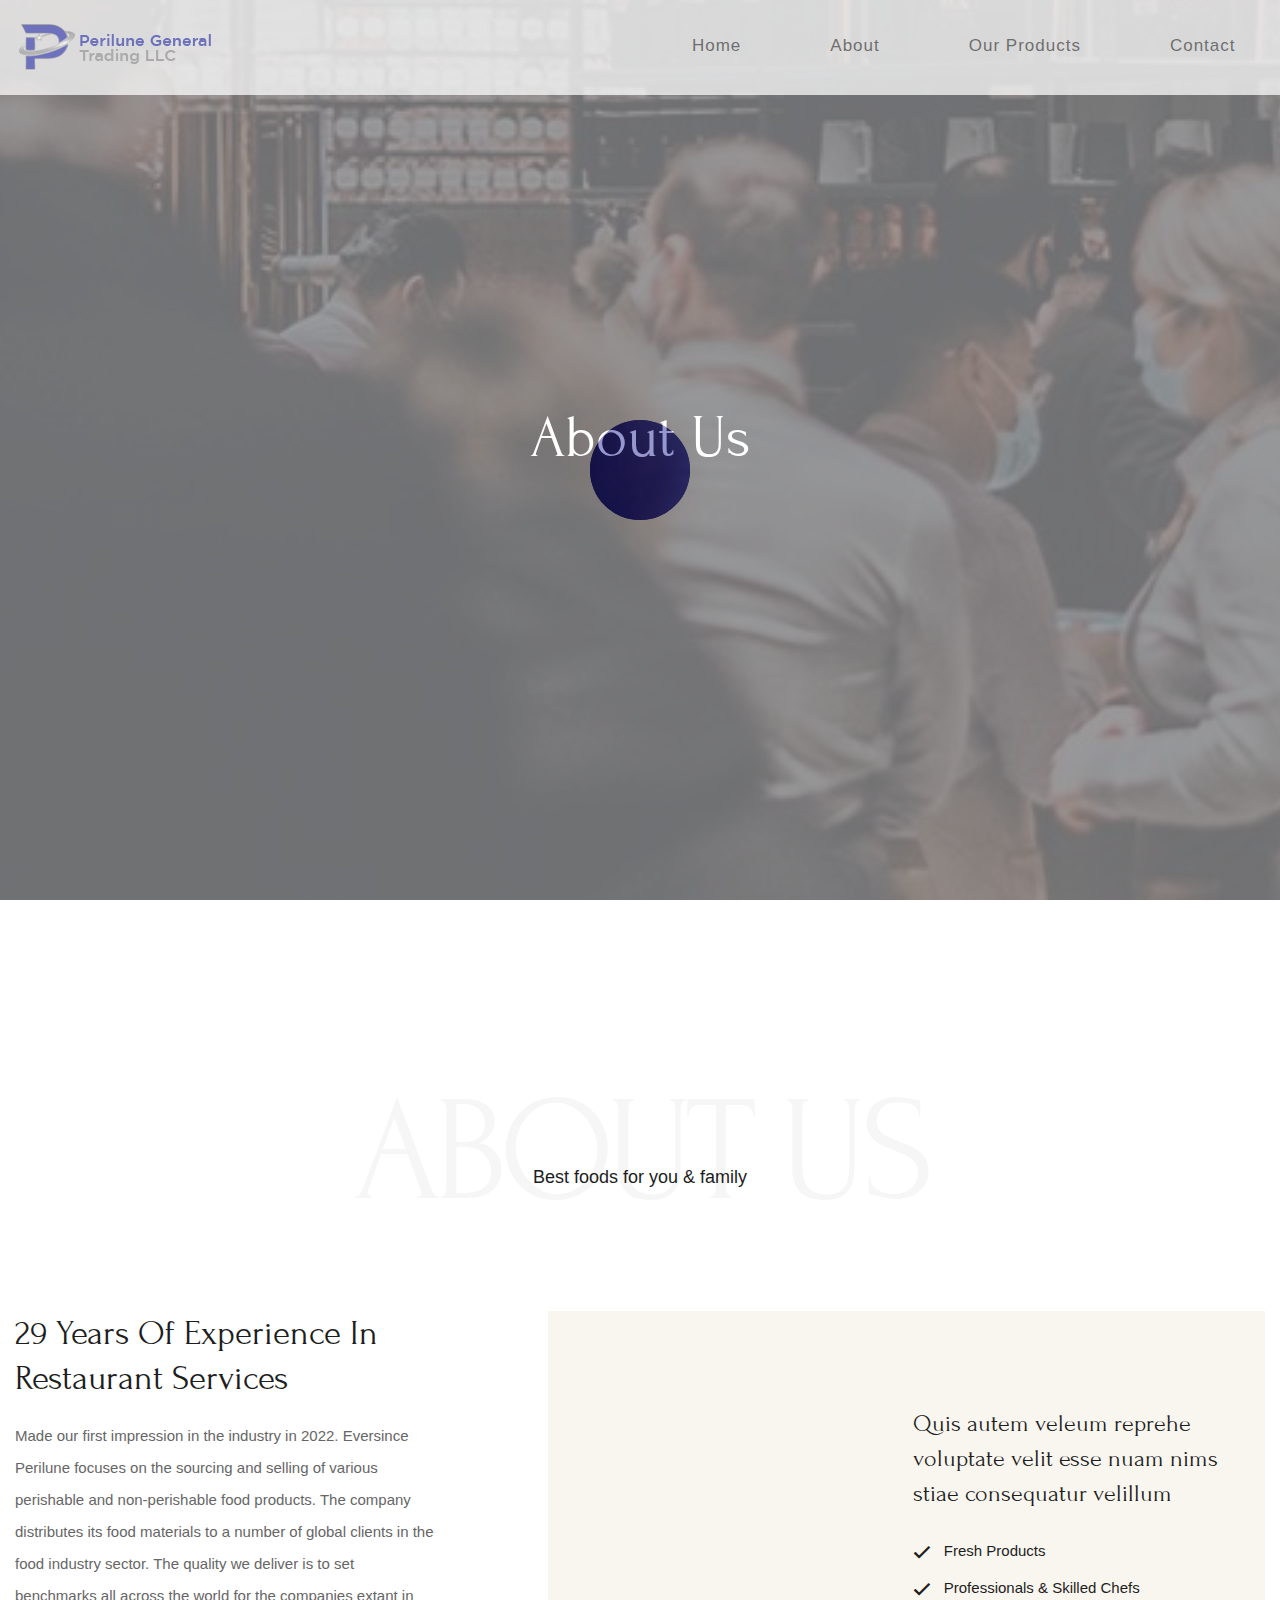
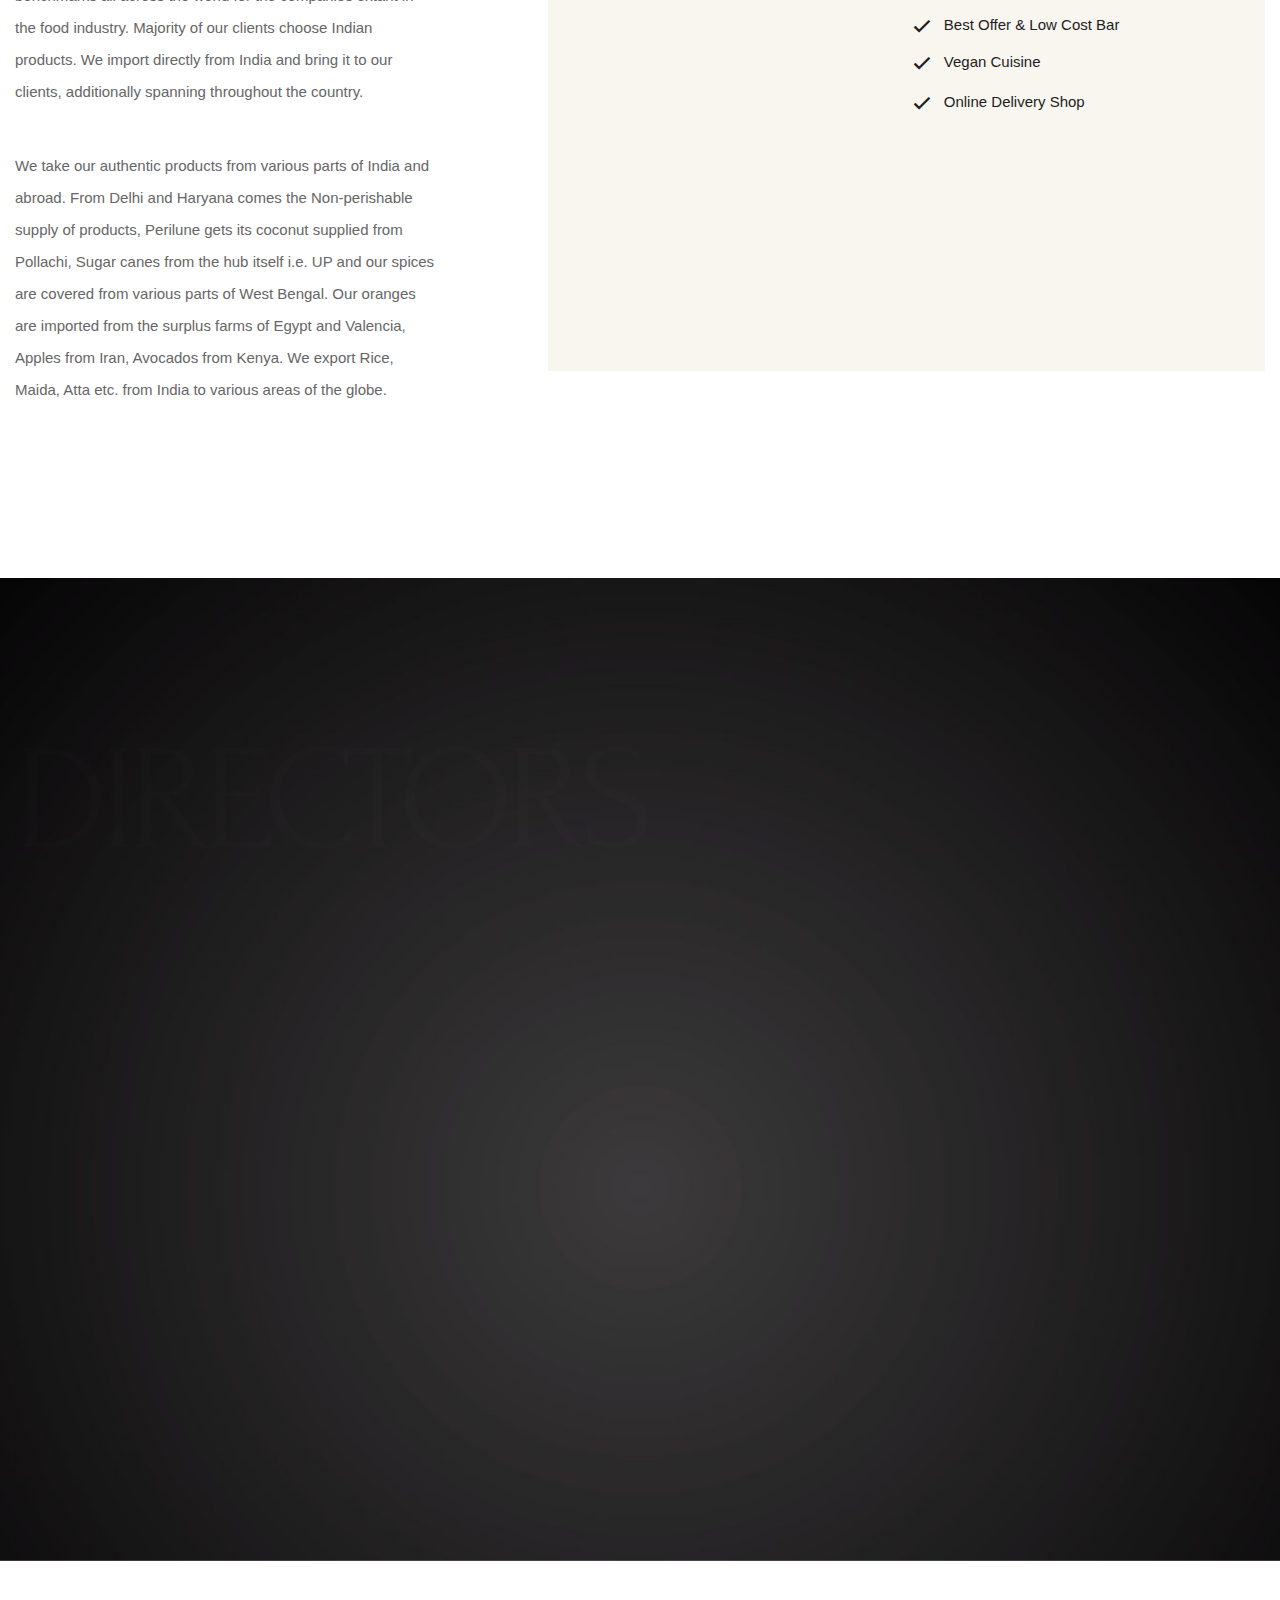
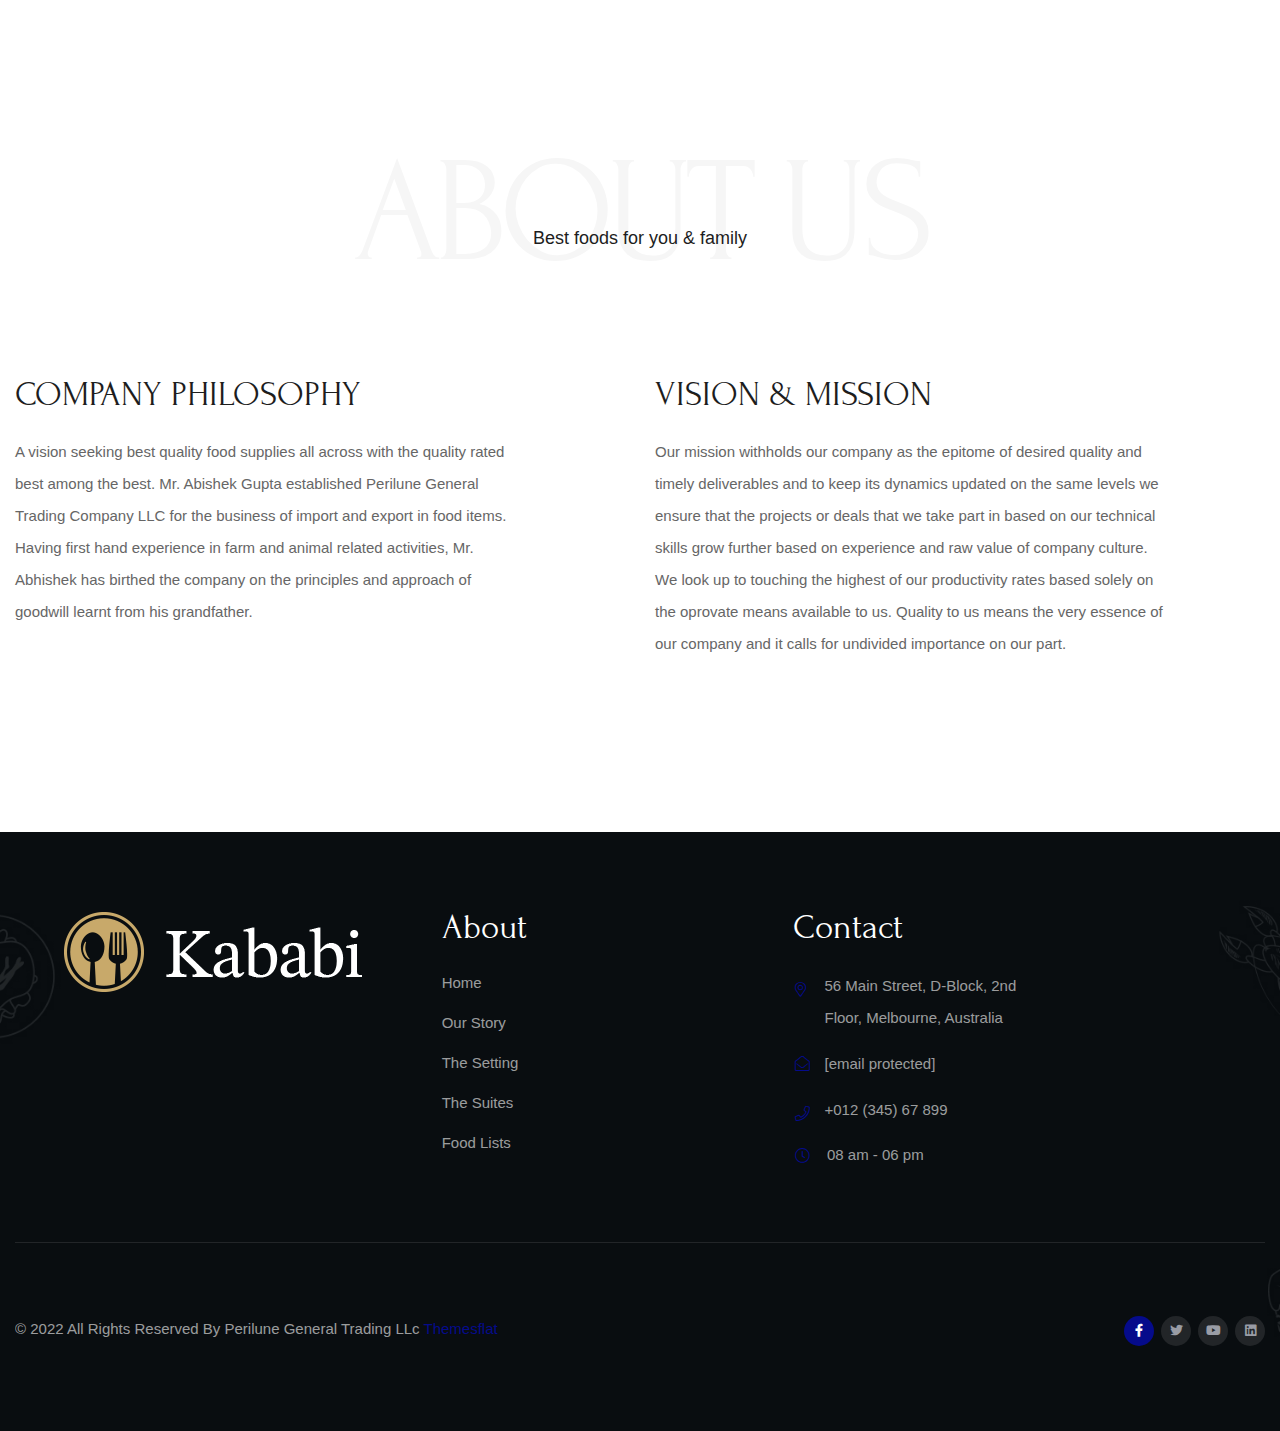
==== commit 4e9e4a62: "up" ====
--- a/about.html
+++ b/about.html
@@ -4,8 +4,7 @@
   xmlns="http://www.w3.org/1999/xhtml"
   xml:lang="en-US"
   lang="en-US"
-><!--<![endif]-->
-  <!-- Mirrored from themesflat.com/html/kababi/about.html by HTTrack Website Copier/3.x [XR&CO'2014], Fri, 01 Jul 2022 17:02:51 GMT -->
+>
   <head>
     <meta charset="utf-8" />
     <!--[if IE
@@ -21,8 +20,7 @@
 
     <link rel="stylesheet" type="text/css" href="assets/css/style.css" />
 
-    <link rel="shortcut icon" href="assets/icon/favicon.png" />
-    <link rel="apple-touch-icon-precomposed" href="assets/icon/icon.png" />
+   <link rel="shortcut icon" href="assets/img/fev.png" />
   </head>
   <body class="counter-scroll header-fixed2">
     <div id="loading-overlay">
@@ -440,8 +438,7 @@
                 <div id="bottom" class="tf-bottom-inner">
                   <div class="Copyright">
                     <p>
-                      Copyright © 2021 The Kababi - Restaurant HTML Template.
-                      Designed by
+                      © 2022 All Rights Reserved By Perilune General Trading LLc
                       <a
                         href="https://themeforest.net/user/themesflat/portfolio"
                         >Themesflat</a
@@ -481,5 +478,5 @@
     <script src="assets/js/swiper.js"></script>
   </body>
 
-  <!-- Mirrored from themesflat.com/html/kababi/about.html by HTTrack Website Copier/3.x [XR&CO'2014], Fri, 01 Jul 2022 17:02:52 GMT -->
+
 </html>
--- a/assets/css/style.css
+++ b/assets/css/style.css
@@ -1,9 +1,3 @@
-/**
-  * Name: Kababi
-  * Version: 1.0.2
-  * Author: Themesflat
-  * Author URI: http://www.themesflat.com
-*/
 
 @import url('https://fonts.googleapis.com/css2?family=Forum&amp;family=Open+Sans:ital,wght@0,300;0,400;0,500;0,600;0,700;0,800;1,300;1,400;1,500;1,600;1,700;1,800&amp;display=swap');
 @import "bootstrap.css";
@@ -1228,7 +1222,7 @@
     position: absolute;
     top: 0;
     height: 95px;
-    background-color: #747474ba;
+    background-color: #ffffffba;
 }
 
 #site-header.site-header-inner-page #site-header-inner.container-fluid{
@@ -1296,7 +1290,7 @@
     font-size: 17px;
     font-weight: 400;
     line-height: 35px;
-    color: #fff;
+    color: #000;
     position: relative;
     font-family: 'Open Sans', sans-serif;
 }
@@ -1608,7 +1602,7 @@
 }
 
 #site-header.site-header-inner-page.is-fixed.is-small {
-    background: rgb(29, 29, 29);
+    background: rgb(255, 255, 255);
     opacity: 1;
     -ms-filter: progid:DXImageTransform.Microsoft.Alpha(opacity=100);
     filter: alpha(opacity=100);
@@ -1619,6 +1613,9 @@
     -ms-transition: all 0.5s ease;
     -o-transition: all 0.5s ease;
     transition: all 0.5s ease;
+    box-shadow: 0px 0px 50px 10px rgb(0 0 0 / 10%);
+    -webkit-box-shadow: 0px 0px 50px 10px rgb(0 0 0 / 10%);
+    -moz-box-shadow: 0px 0px 50px 10px rgba(0,0,0,.10);
     top: 0;
 }
 
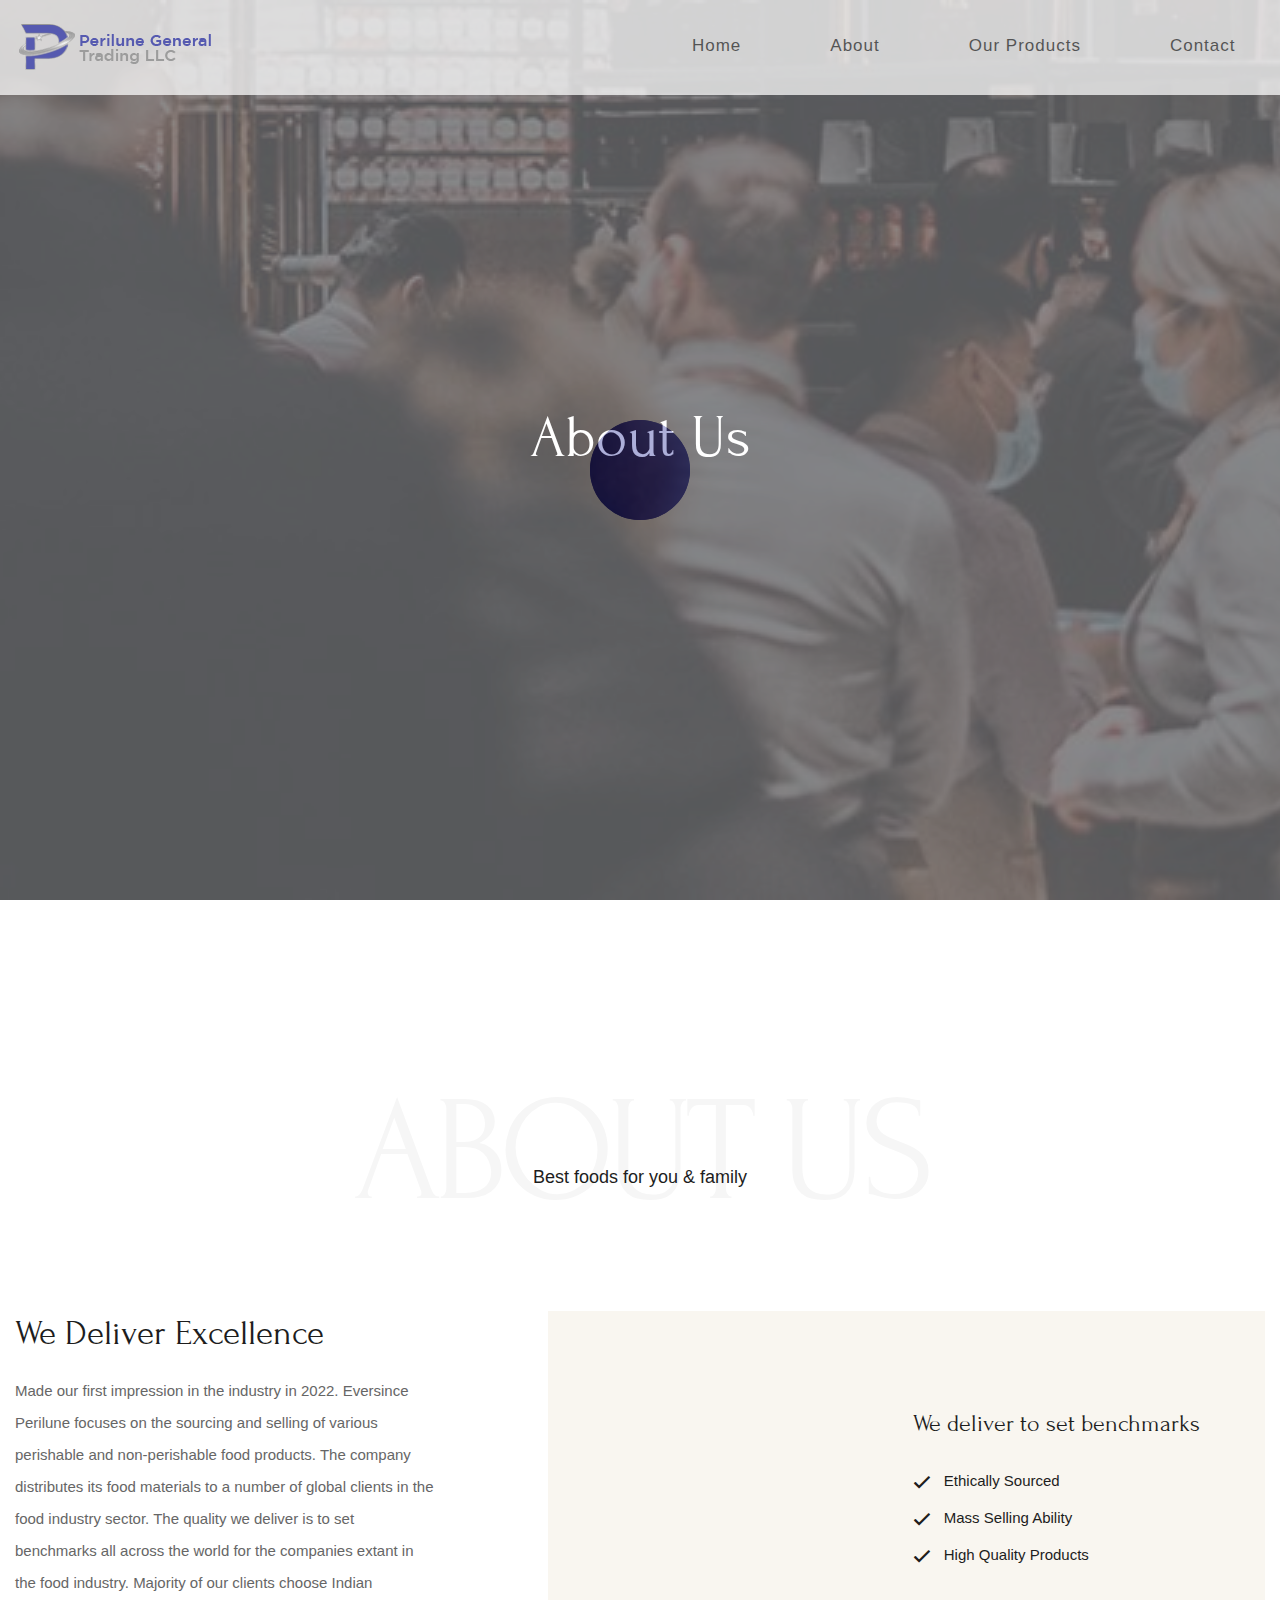
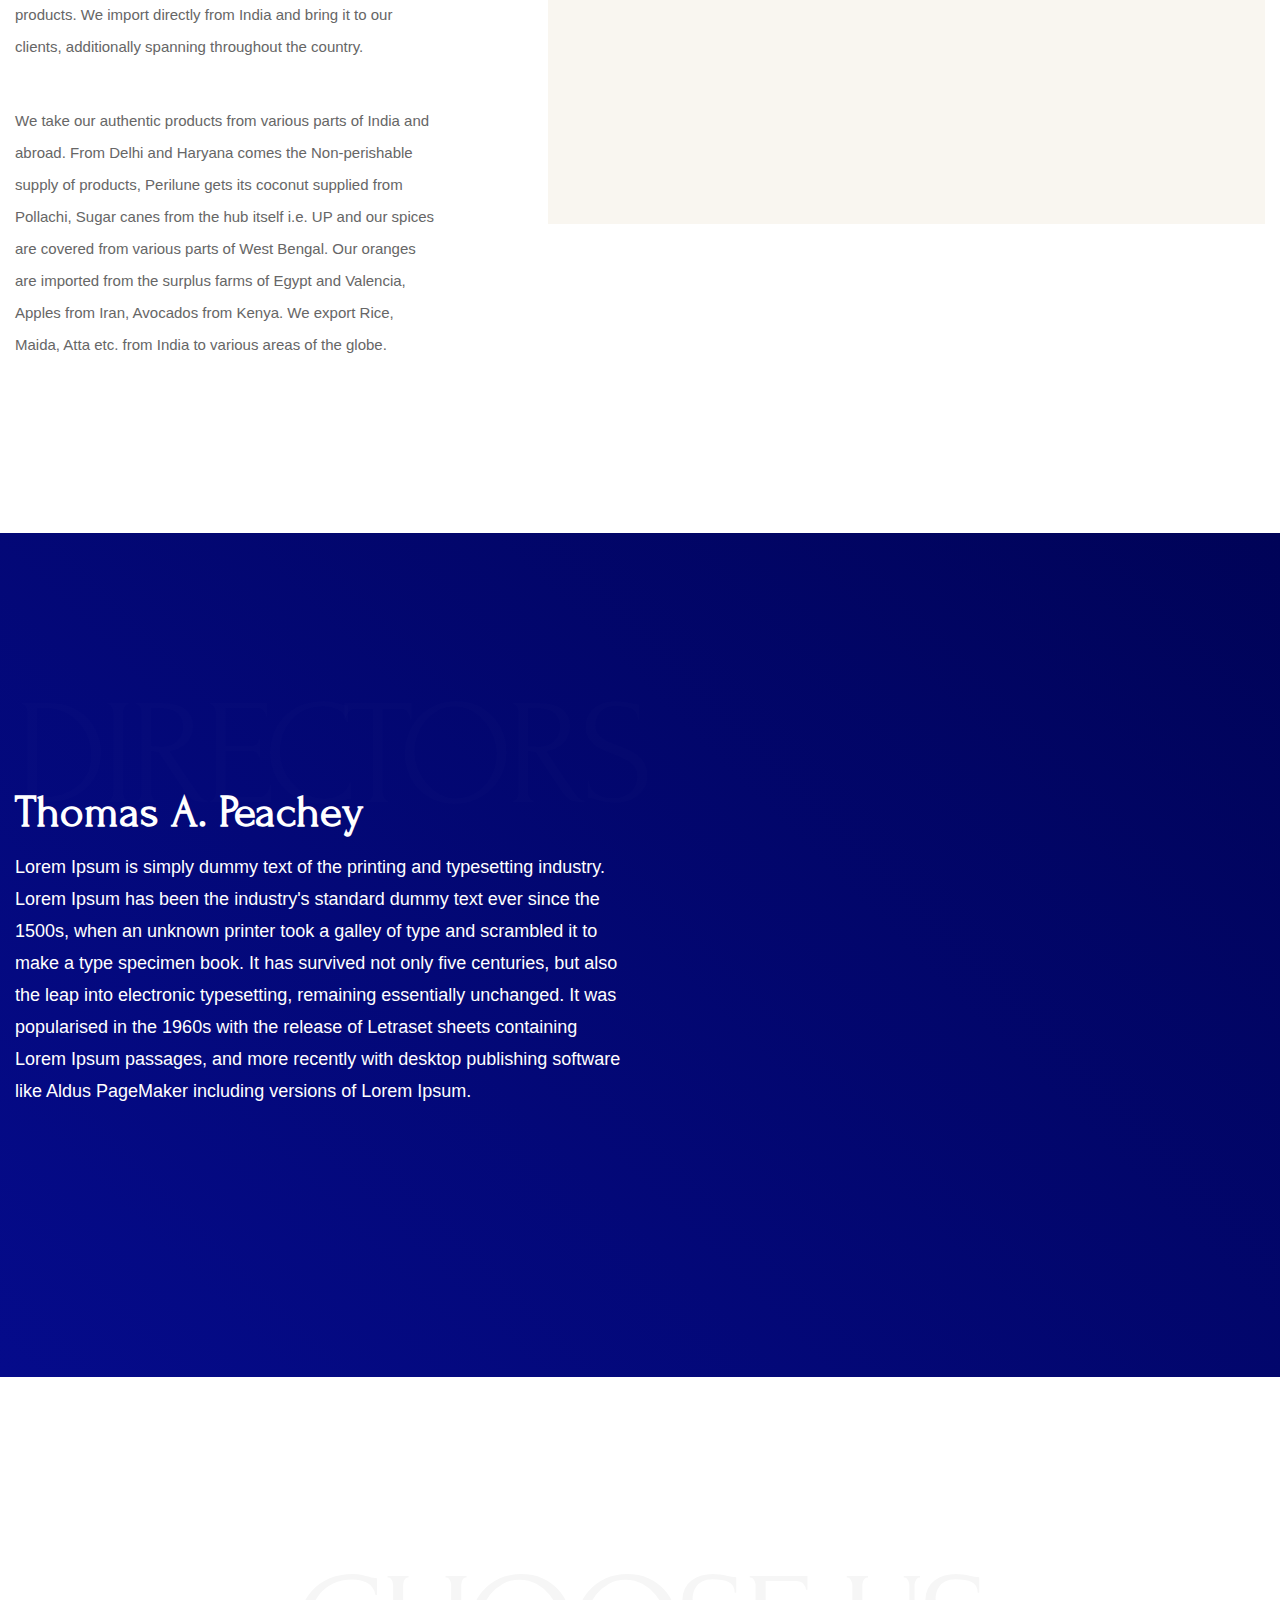
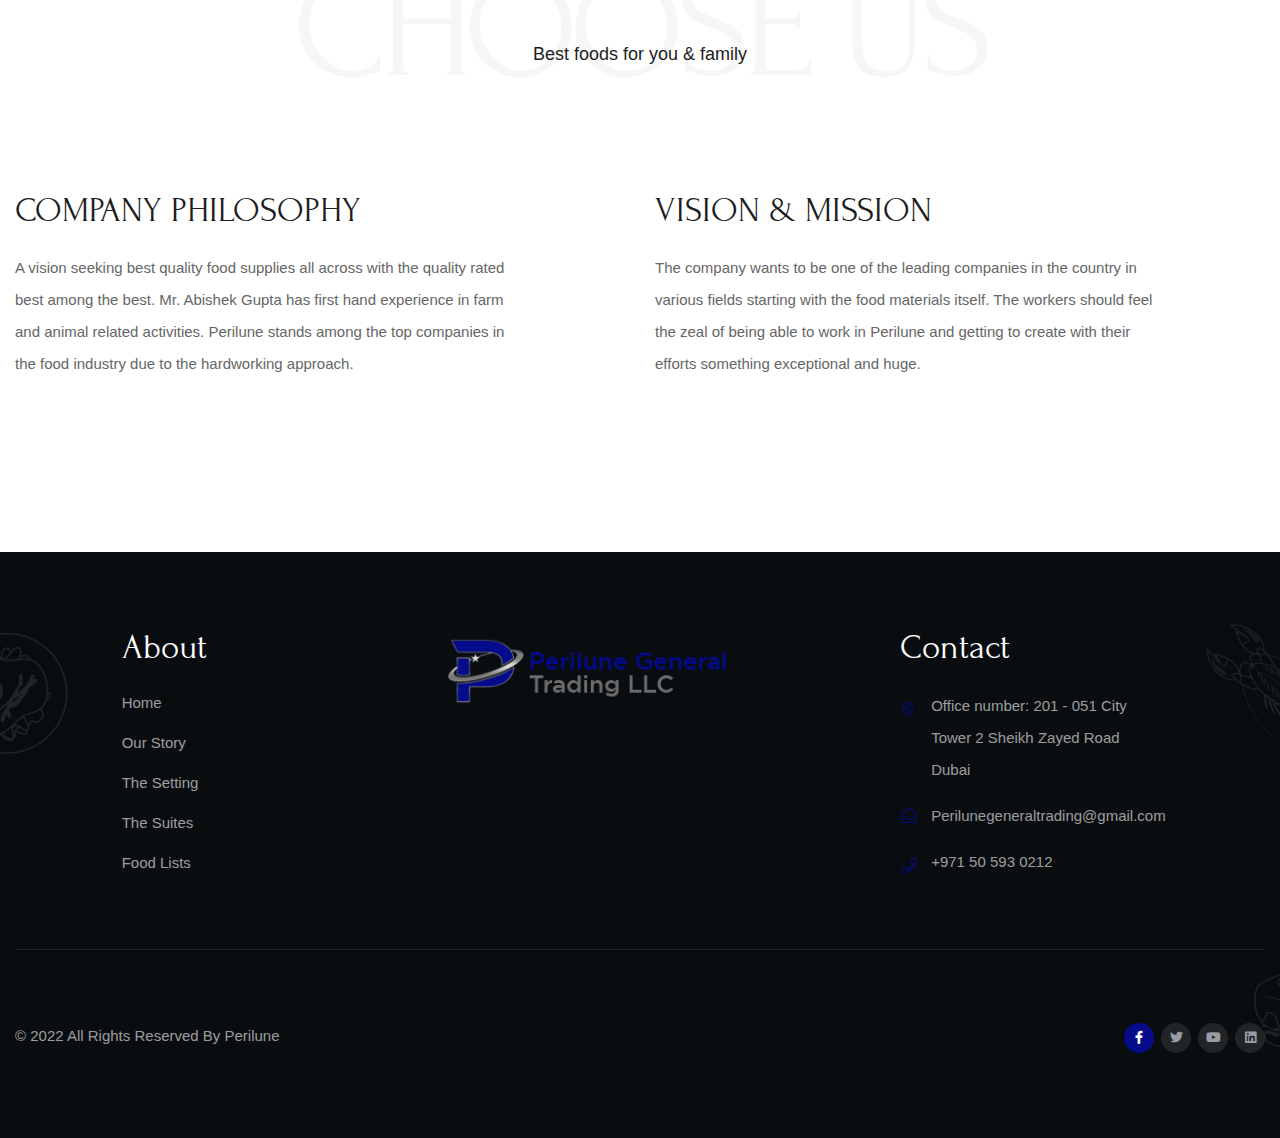
==== commit 1300f877: "update" ====
--- a/about.html
+++ b/about.html
@@ -85,7 +85,7 @@
                       data-wow-delay="0.3ms"
                       data-wow-duration="1200ms"
                     >
-                      why choose us
+                     About Us
                     </h4>
                     <p class="tf-sub-heading">Best foods for you & family</p>
                   </div>
@@ -94,7 +94,7 @@
               <div class="col-md-5">
                 <div class="about-inner-content-box">
                   <h4 class="heading">
-                    29 Years Of Experience In Restaurant Services
+                    We Deliver Excellence
                   </h4>
                   <div class="sub-heading-style2">
                     Made our first impression in the industry in 2022. Eversince
@@ -131,15 +131,12 @@
                   </div>
                   <div class="about-box-list">
                     <h6 class="heading">
-                      Quis autem veleum reprehe voluptate velit esse nuam nims
-                      stiae consequatur velillum
+                      We deliver to set benchmarks
                     </h6>
                     <ul class="list-benefit">
-                      <li>Fresh Products</li>
-                      <li>Professionals & Skilled Chefs</li>
-                      <li>Best Offer & Low Cost Bar</li>
-                      <li>Vegan Cuisine</li>
-                      <li class="last-child">Online Delivery Shop</li>
+                      <li>Ethically Sourced</li>
+                      <li>Mass Selling Ability</li>
+                      <li>High Quality Products</li>
                     </ul>
                     <div
                       class="box box-countter-chefs flex wow fadeInUp animated"
@@ -167,28 +164,31 @@
             </div>
           </div>
         </section>
-
         <section class="tf-section wrap-our-chefs bg-wrap-style2">
           <div class="container-fluid">
-            <div class="row">
-              <div class="col-md-12 cleafix">
+            <div class="row align-item-center">
+              <div class="col-md-6 cleafix">
                 <div class="content-heading-wrap">
                   <div class="tf-heading-bg cleafix">
-                    <h2 class="heading-bg-style">Directors</h2>
+                    <h2 class="heading-bg-style text-left">Directors</h2>
                   </div>
                   <div class="tf-heading text-center">
                     <h4
-                      class="tf-title color-white wow zoomIn animated"
+                      class="tf-title color-white wow zoomIn animated text-left"
                       data-wow-delay="0.3ms"
-                      data-wow-duration="1200ms"
+                      data-wow-duration="1200ms" style="color: #fff;"
                     >
-                      meet our Directors
+                      meet our Director
                     </h4>
-                    <!-- <p class="tf-sub-heading color-white">Best foods for you & family</p> -->
-                  </div>
-                </div>
-              </div>
-              <div class="col-md-3">
+                    <h4 class="heading fontd color-white text-left">Thomas A. Peachey</h4>
+                    <p class="tf-sub-heading color-white text-left">Lorem Ipsum is simply dummy text of the printing and typesetting industry. Lorem Ipsum has been the industry's standard dummy text ever since the 1500s, when an unknown printer took a galley of type and scrambled it to make a type specimen book. It has survived not only five centuries, but also the leap into electronic typesetting, remaining essentially unchanged. It was popularised in the 1960s with the release of Letraset sheets containing Lorem Ipsum passages, and more recently with desktop publishing software like Aldus PageMaker including versions of Lorem Ipsum.</p>
+
+                   
+                  </div>
+                </div>
+              </div>
+              <div class="col-md-4 offset-lg-1
+              ">
                 <div
                   class="team-box wow fadeInUp animated"
                   data-wow-delay="0.2ms"
@@ -196,7 +196,7 @@
                 >
                   <div class="team-hover">
                     <div class="image">
-                      <img src="assets/img/team/img1team.jpg" alt="" />
+                      <img src="/assets/img/placeholder.png" alt="" />
                     </div>
                     <div class="content">
                       <h6 class="heading color-white">Thomas A. Peachey</h6>
@@ -221,105 +221,6 @@
                   </div>
                 </div>
               </div>
-              <div class="col-md-3">
-                <div
-                  class="team-box wow fadeInUp animated"
-                  data-wow-delay="0.3ms"
-                  data-wow-duration="1500ms"
-                >
-                  <div class="team-hover">
-                    <div class="image">
-                      <img src="assets/img/team/img2team.jpg" alt="" />
-                    </div>
-                    <div class="content">
-                      <h6 class="heading color-white">Thomas A. Peachey</h6>
-                      <div class="sub-heading color-white">Main Chefs</div>
-                      <ul class="widget widget_socials">
-                        <li>
-                          <a href="#" class="active"
-                            ><i class="fab fa-facebook-f"></i
-                          ></a>
-                        </li>
-                        <li>
-                          <a href="#"><i class="fab fa-twitter"></i></a>
-                        </li>
-                        <li>
-                          <a href="#"><i class="fab fa-youtube"></i></a>
-                        </li>
-                        <li>
-                          <a href="#"><i class="fab fa-linkedin"></i></a>
-                        </li>
-                      </ul>
-                    </div>
-                  </div>
-                </div>
-              </div>
-              <div class="col-md-3">
-                <div
-                  class="team-box wow fadeInUp animated"
-                  data-wow-delay="0.2ms"
-                  data-wow-duration="1500ms"
-                >
-                  <div class="team-hover">
-                    <div class="image">
-                      <img src="assets/img/team/img3team.jpg" alt="" />
-                    </div>
-                    <div class="content">
-                      <h6 class="heading color-white">Thomas A. Peachey</h6>
-                      <div class="sub-heading color-white">Main Chefs</div>
-                      <ul class="widget widget_socials">
-                        <li>
-                          <a href="#" class="active"
-                            ><i class="fab fa-facebook-f"></i
-                          ></a>
-                        </li>
-                        <li>
-                          <a href="#"><i class="fab fa-twitter"></i></a>
-                        </li>
-                        <li>
-                          <a href="#"><i class="fab fa-youtube"></i></a>
-                        </li>
-                        <li>
-                          <a href="#"><i class="fab fa-linkedin"></i></a>
-                        </li>
-                      </ul>
-                    </div>
-                  </div>
-                </div>
-              </div>
-              <div class="col-md-3">
-                <div
-                  class="team-box wow fadeInUp animated"
-                  data-wow-delay="0.3ms"
-                  data-wow-duration="1500ms"
-                >
-                  <div class="team-hover">
-                    <div class="image">
-                      <img src="assets/img/team/img4team.jpg" alt="" />
-                    </div>
-                    <div class="content">
-                      <h6 class="heading color-white">Thomas A. Peachey</h6>
-                      <div class="sub-heading color-white">Main Chefs</div>
-                      <ul class="widget widget_socials">
-                        <li class="delay1">
-                          <a href="#" class="active"
-                            ><i class="fab fa-facebook-f"></i
-                          ></a>
-                        </li>
-                        <li class="delay2">
-                          <a href="#"><i class="fab fa-twitter"></i></a>
-                        </li>
-                        <li class="delay3">
-                          <a href="#"><i class="fab fa-youtube"></i></a>
-                        </li>
-                        <li class="delay4">
-                          <a href="#"><i class="fab fa-linkedin"></i></a>
-                        </li>
-                      </ul>
-                    </div>
-                  </div>
-                </div>
-              </div>
             </div>
           </div>
         </section>
@@ -330,7 +231,7 @@
               <div class="col-md-12 cleafix">
                 <div class="content-heading-wrap">
                   <div class="tf-heading-bg color-style1 cleafix">
-                    <h2 class="heading-bg-style02 style3">About us</h2>
+                    <h2 class="heading-bg-style02 style3">Choose us</h2>
                   </div>
                   <div class="tf-heading text-center">
                     <h4
@@ -348,13 +249,7 @@
                 <div class="about-inner-content-box">
                   <h4 class="heading">COMPANY PHILOSOPHY</h4>
                   <div class="sub-heading-style2">
-                    A vision seeking best quality food supplies all across with
-                    the quality rated best among the best. Mr. Abishek Gupta
-                    established Perilune General Trading Company LLC for the
-                    business of import and export in food items. Having first
-                    hand experience in farm and animal related activities, Mr.
-                    Abhishek has birthed the company on the principles and
-                    approach of goodwill learnt from his grandfather.
+                    A vision seeking best quality food supplies all across with the quality rated best among the best. Mr. Abishek Gupta has first hand experience in farm and animal related activities. Perilune stands among the top companies in the food industry due to the hardworking approach.
                   </div>
                 </div>
               </div>
@@ -362,15 +257,7 @@
                 <div class="about-inner-content-box">
                   <h4 class="heading">VISION & MISSION</h4>
                   <div class="sub-heading-style2">
-                    Our mission withholds our company as the epitome of desired
-                    quality and timely deliverables and to keep its dynamics
-                    updated on the same levels we ensure that the projects or
-                    deals that we take part in based on our technical skills
-                    grow further based on experience and raw value of company
-                    culture. We look up to touching the highest of our
-                    productivity rates based solely on the oprovate means
-                    available to us. Quality to us means the very essence of our
-                    company and it calls for undivided importance on our part.
+                    The company wants to be one of the leading companies in the country in various fields starting with the food materials itself. The workers should feel the zeal of being able to work in Perilune and getting to create with their efforts something exceptional and huge.
                   </div>
                 </div>
               </div>
@@ -378,17 +265,11 @@
           </div>
         </section>
 
-        <footer id="footer" class="footer-style01">
+       <footer id="footer" class="footer-style01">
           <div class="container-fluid">
             <div class="row">
-              <div class="col-md-4">
-                <div id="site-logo-2" class="logo-footer">
-                  <a href="index.html"
-                    ><img src="assets/img/logo/logo2.png" alt="images"
-                  /></a>
-                </div>
-              </div>
-              <div class="col-md-2">
+             
+              <div class="col-md-3 offset-lg-1">
                 <div class="widget widget-link widget-footer">
                   <h4 class="widget-title">About</h4>
                   <ul class="widget-list">
@@ -400,24 +281,27 @@
                   </ul>
                 </div>
               </div>
-
+              <div class="col-md-3">
+                <div id="site-logo-2" class="logo-footer">
+                  <a href="index.html"
+                    ><img src="assets/img/logo/logo2.png" alt="images"
+                  /></a>
+                </div>
+              </div>
               <div class="col-md-4 no-pd-left">
                 <div class="widget widget-link widget-contact widget-footer">
                   <h4 class="widget-title">Contact</h4>
-                  <ul class="widget-list">
+                    <ul class="widget-list">
                     <li class="adress margin-right-1">
-                      56 Main Street, D-Block, 2nd Floor, Melbourne, Australia
+                            Office number: 201 - 051
+City Tower 2 Sheikh Zayed Road Dubai
                     </li>
                     <li class="mail">
                       <a
-                        href="https://themesflat.com/cdn-cgi/l/email-protection"
-                        class="__cf_email__"
-                        data-cfemail="d4a7a1a4a4bba6a094b3b9b5bdb8fab7bbb9"
-                        >[email&#160;protected]</a
+                        >Perilunegeneraltrading@gmail.com</a
                       >
                     </li>
-                    <li class="phone">+012 (345) 67 899</li>
-                    <li class="clock">08 am - 06 pm</li>
+                    <li class="phone">+971 50 593 0212</li>
                   </ul>
                 </div>
               </div>
@@ -429,7 +313,7 @@
                   data-wow-duration="1000ms"
                 >
                   <a id="scroll-top">
-                    <img src="assets/img/footer/iconup%402x.png" alt="images" />
+                    <img src="assets/img/fot.png" alt="images" />
                   </a>
                 </div>
               </div>
@@ -438,11 +322,7 @@
                 <div id="bottom" class="tf-bottom-inner">
                   <div class="Copyright">
                     <p>
-                      © 2022 All Rights Reserved By Perilune General Trading LLc
-                      <a
-                        href="https://themeforest.net/user/themesflat/portfolio"
-                        >Themesflat</a
-                      >
+                      © 2022 All Rights Reserved By Perilune
                     </p>
                   </div>
                   <ul class="widget widget_socials">
@@ -466,6 +346,7 @@
             </div>
           </div>
         </footer>
+       
       </div>
     </div>
     <script src="assets/js/jquery.min.js"></script>
--- a/assets/css/style.css
+++ b/assets/css/style.css
@@ -1628,7 +1628,11 @@
     height: 95px;
 }
 
-
+.fontd{
+    font-size: 45px;
+    margin-bottom: 19px;
+    font-weight: 600;
+}
 /* Widgets 
 -------------------------------------------------------------- */
 .widget{
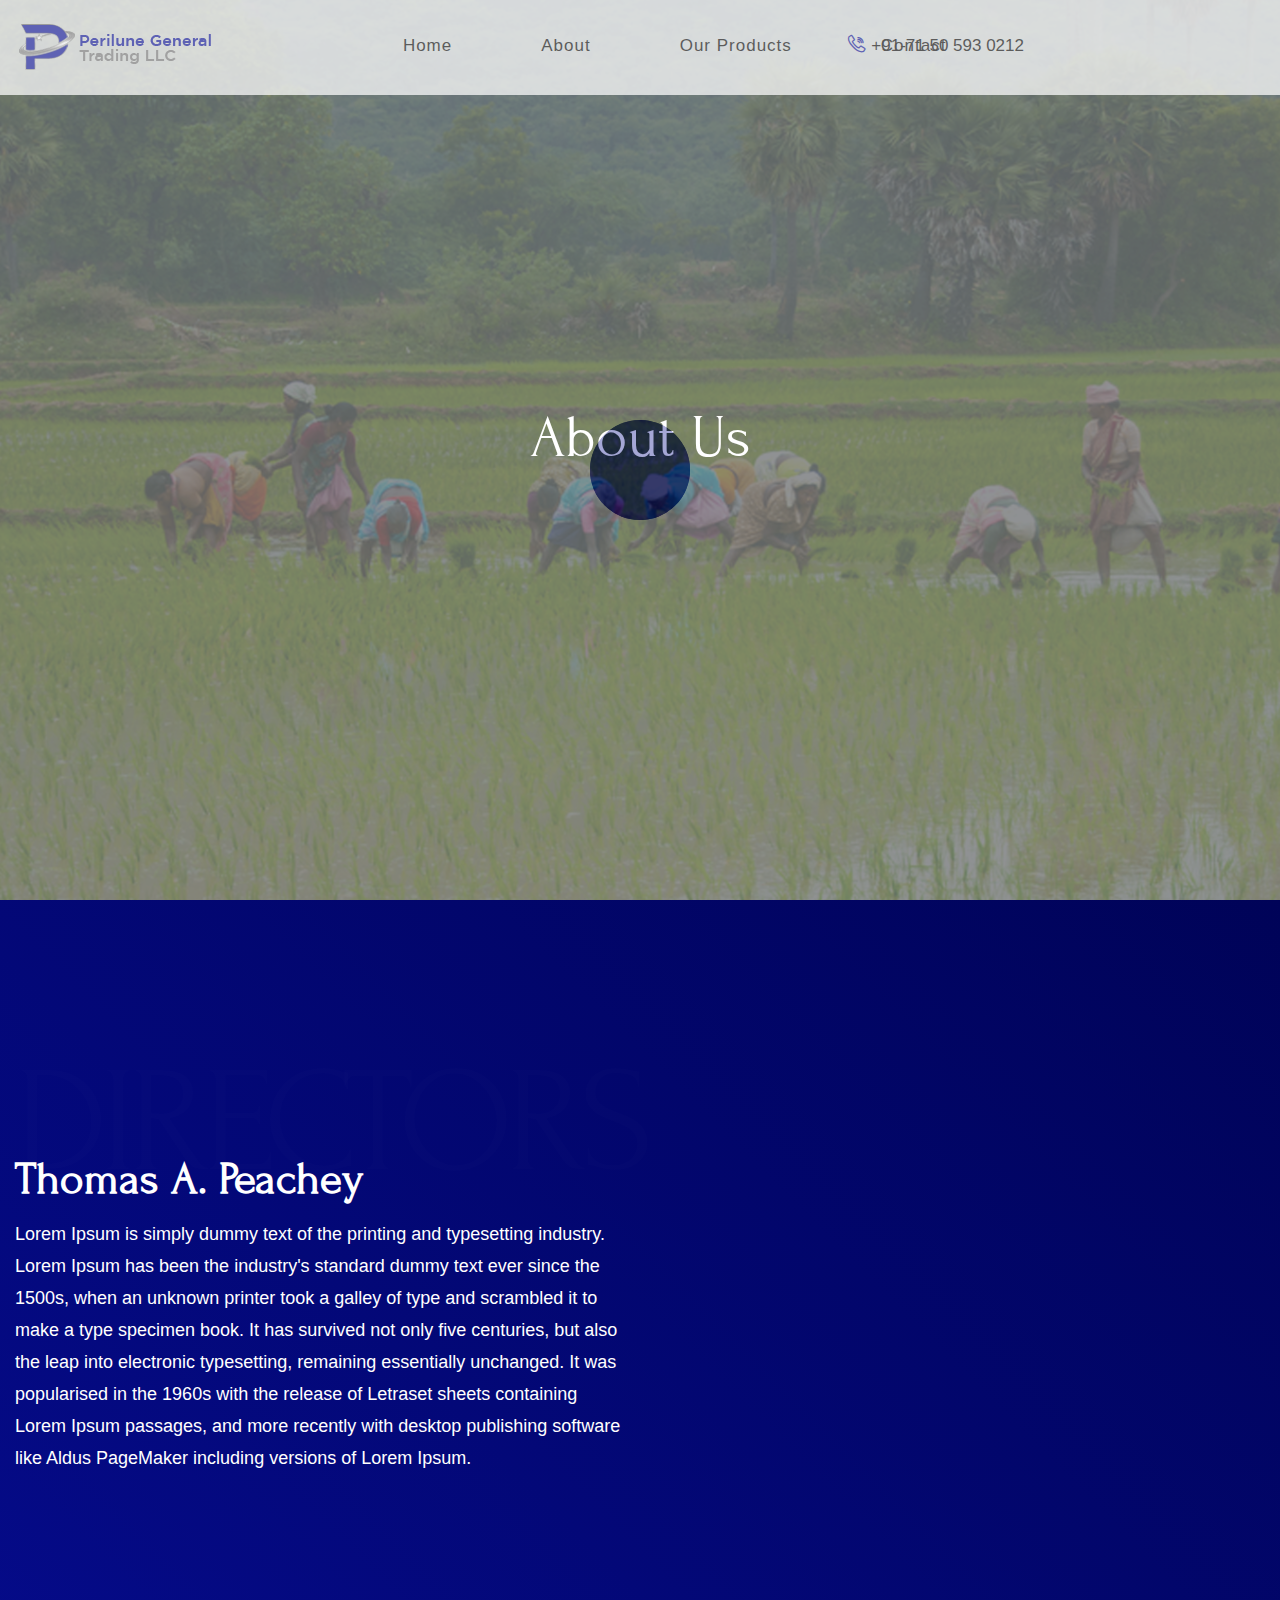
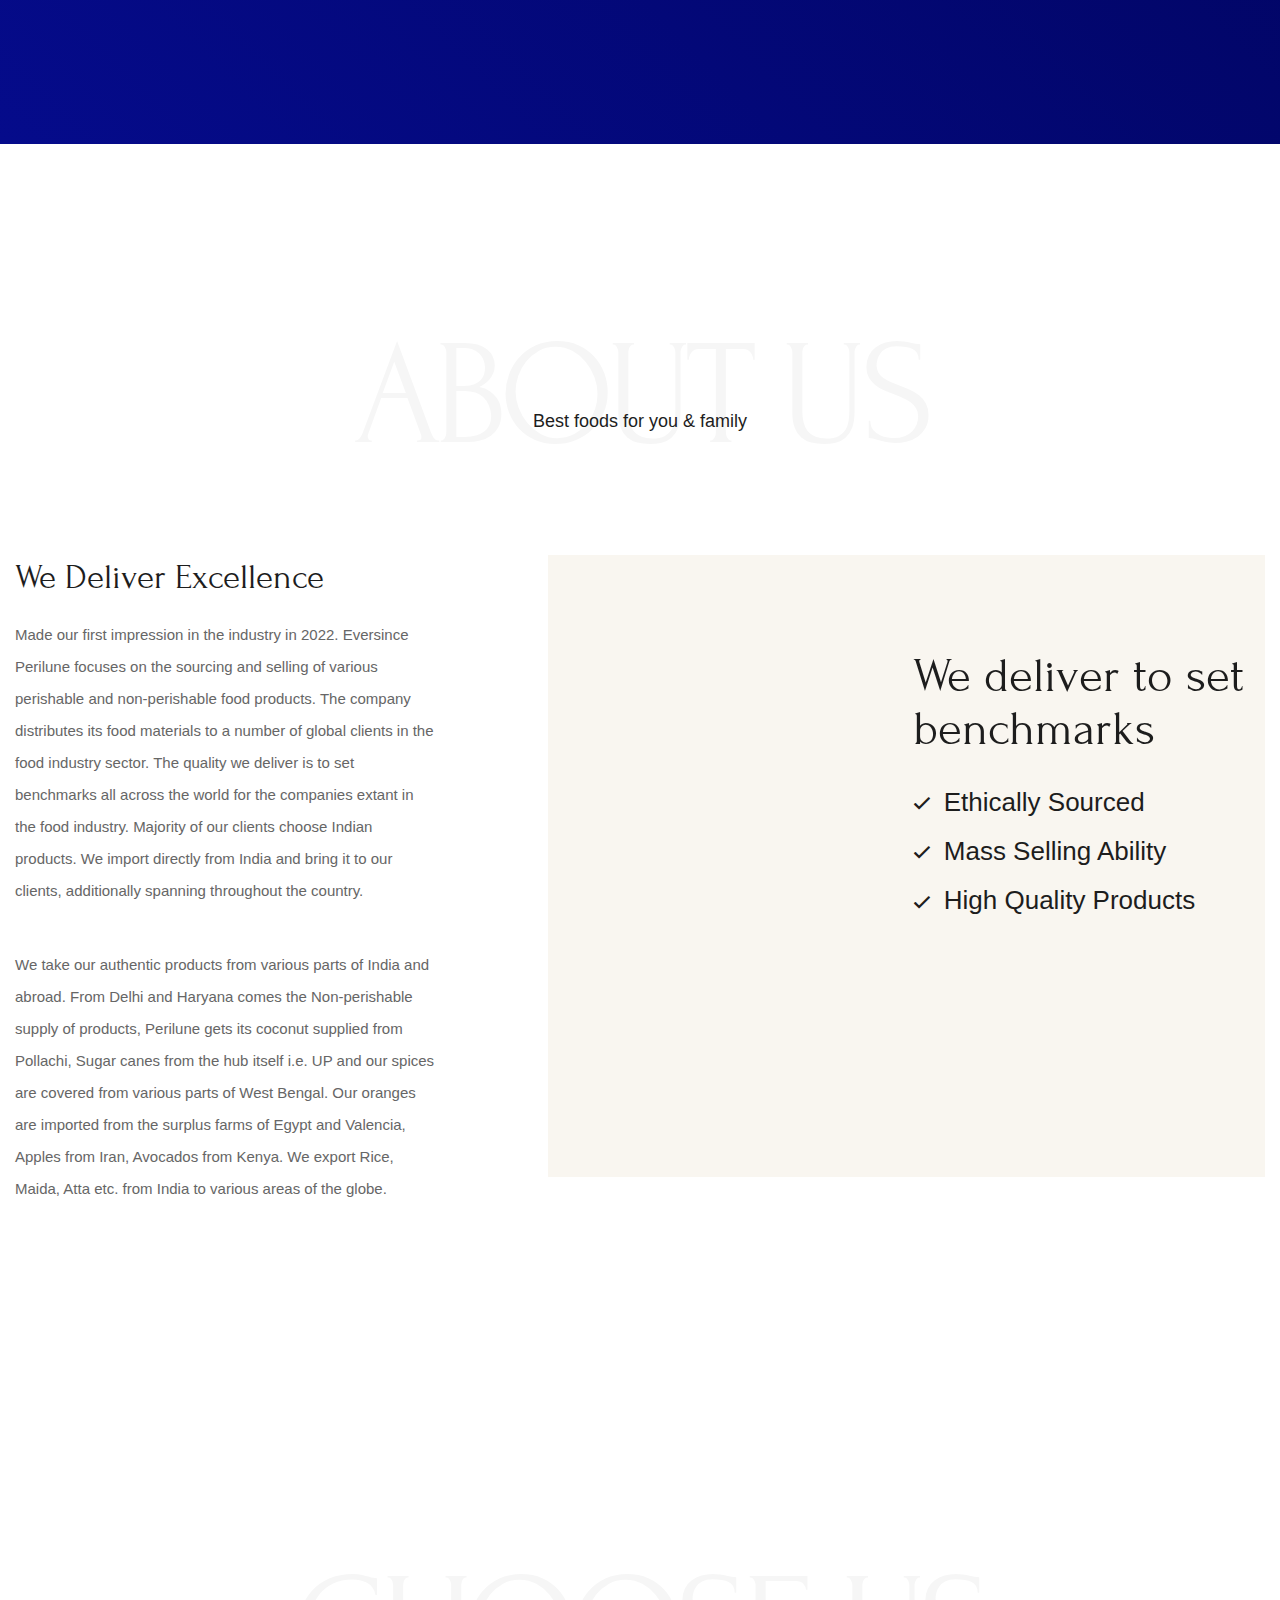
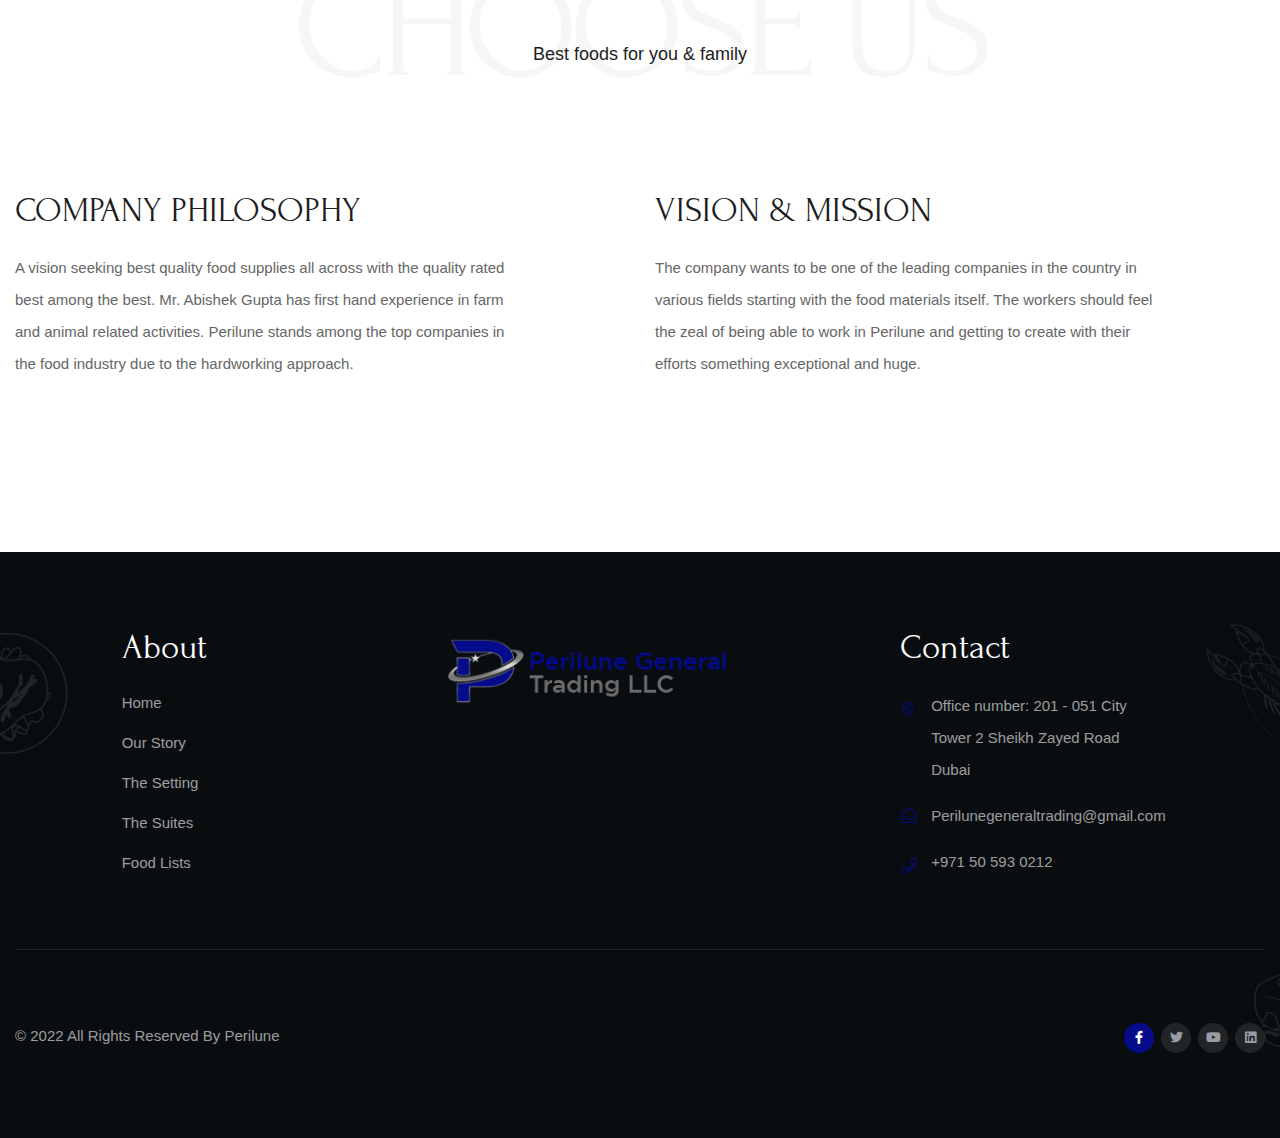
==== commit fb42d272: "UPDATE" ====
--- a/about.html
+++ b/about.html
@@ -29,37 +29,43 @@
     <div id="wrapper">
       <div id="page" class="clearfix">
         <header id="site-header" class="site-header-inner-page">
-            <div id="site-header-inner" class="container-fluid">
-              <div class="wrap-inner flex">
-                <div id="site-logo" class="cleafix">
-                  <a href="index.html" class="logo">
-                    <img src="assets/img/logo/logo.png" alt="" />
-                  </a>
-                </div>
-                <div class="mobile-button">
-                  <span></span>
-                </div>
-                <nav id="main-nav" class="main-nav">
-                  <ul id="menu-primary-menu" class="menu">
-                    <li class="menu-item ">
-                      <a href="index.html">Home</a>
-                    </li>
-                    <li class="menu-item">
-                      <a href="about.html">About</a>
-                    </li>
-                    <li class="menu-item ">
-                      <a href="products.html">Our Products</a>
-                    </li>
-                    <li class="menu-item">
-                      <a href="contact.html">Contact</a>
-                    </li>
-                  </ul>
-                </nav>
-        
-              </div>
-            </div>
-          </header>
-        <section class="page-title page-title-inner">
+          <div id="site-header-inner" class="container-fluid">
+            <div class="wrap-inner flex">
+              <div id="site-logo" class="cleafix">
+                <a href="index.html" class="logo">
+                  <img src="assets/img/logo/logo.png" alt="" />
+                </a>
+              </div>
+              <div class="mobile-button">
+                <span></span>
+              </div>
+              <nav id="main-nav" class="main-nav">
+                <ul id="menu-primary-menu" class="menu">
+                  <li class="menu-item ">
+                    <a href="index.html">Home</a>
+                  </li>
+                  <li class="menu-item">
+                    <a href="about.html">About</a>
+                  </li>
+                  <li class="menu-item ">
+                    <a href="products.html">Our Products</a>
+                  </li>
+                  <li class="menu-item">
+                    <a href="contact.html">Contact</a>
+                  </li>
+                </ul>
+              </nav>
+              <div class="header-contact">
+                <span class="address">
+                  <i class="icon-kababicall"></i>
+                  +91-71 50 593 0212
+                </span>
+               
+              </div>
+            </div>
+          </div>
+        </header>
+        <section class="page-title page-title-inner" style="background-image: url(/assets/img/about.jpg) ;">
           <div class="overlay-pagetitle"></div>
           <div class="container-fluid">
             <div class="row">
@@ -71,99 +77,7 @@
           </div>
         </section>
 
-        <section class="tf-section wrap-about-us-style4">
-          <div class="container-fluid cleafix">
-            <div class="row">
-              <div class="col-md-12 cleafix">
-                <div class="content-heading-wrap">
-                  <div class="tf-heading-bg color-style1 cleafix">
-                    <h2 class="heading-bg-style02 style3">About us</h2>
-                  </div>
-                  <div class="tf-heading text-center">
-                    <h4
-                      class="tf-title tf-title-style2 wow zoomIn animated"
-                      data-wow-delay="0.3ms"
-                      data-wow-duration="1200ms"
-                    >
-                     About Us
-                    </h4>
-                    <p class="tf-sub-heading">Best foods for you & family</p>
-                  </div>
-                </div>
-              </div>
-              <div class="col-md-5">
-                <div class="about-inner-content-box">
-                  <h4 class="heading">
-                    We Deliver Excellence
-                  </h4>
-                  <div class="sub-heading-style2">
-                    Made our first impression in the industry in 2022. Eversince
-                    Perilune focuses on the sourcing and selling of various
-                    perishable and non-perishable food products. The company
-                    distributes its food materials to a number of global clients
-                    in the food industry sector. The quality we deliver is to
-                    set benchmarks all across the world for the companies extant
-                    in the food industry. Majority of our clients choose Indian
-                    products. We import directly from India and bring it to our
-                    clients, additionally spanning throughout the country.
-                  </div>
-                  <div class="sub-heading-style2">
-                    We take our authentic products from various parts of India
-                    and abroad. From Delhi and Haryana comes the Non-perishable
-                    supply of products, Perilune gets its coconut supplied from
-                    Pollachi, Sugar canes from the hub itself i.e. UP and our
-                    spices are covered from various parts of West Bengal. Our
-                    oranges are imported from the surplus farms of Egypt and
-                    Valencia, Apples from Iran, Avocados from Kenya. We export
-                    Rice, Maida, Atta etc. from India to various areas of the
-                    globe.
-                  </div>
-                </div>
-              </div>
-              <div class="col-md-7">
-                <div class="about-inner-image-box flex">
-                  <div
-                    class="image wow fadeIn animated"
-                    data-wow-delay="0.2ms"
-                    data-wow-duration="1300ms"
-                  >
-                    <img src="assets/img/about-us/img1about.jpg" alt="images" />
-                  </div>
-                  <div class="about-box-list">
-                    <h6 class="heading">
-                      We deliver to set benchmarks
-                    </h6>
-                    <ul class="list-benefit">
-                      <li>Ethically Sourced</li>
-                      <li>Mass Selling Ability</li>
-                      <li>High Quality Products</li>
-                    </ul>
-                    <div
-                      class="box box-countter-chefs flex wow fadeInUp animated"
-                      data-wow-delay="0.2ms"
-                      data-wow-duration="1300ms"
-                    >
-                      <div class="icon">
-                        <i class="fal fa-heart"></i>
-                      </div>
-                      <div class="countter-box">
-                        <span
-                          class="number"
-                          data-from="0"
-                          data-to="3025"
-                          data-speed="2500"
-                          data-inviewport="yes"
-                          >3025</span
-                        ><span>+</span>
-                        <h6 class="sub-heading-style2">Saticfied Customers</h6>
-                      </div>
-                    </div>
-                  </div>
-                </div>
-              </div>
-            </div>
-          </div>
-        </section>
+     
         <section class="tf-section wrap-our-chefs bg-wrap-style2">
           <div class="container-fluid">
             <div class="row align-item-center">
@@ -224,7 +138,99 @@
             </div>
           </div>
         </section>
-
+        <section class="tf-section wrap-about-us-style4">
+          <div class="container-fluid cleafix">
+            <div class="row">
+              <div class="col-md-12 cleafix">
+                <div class="content-heading-wrap">
+                  <div class="tf-heading-bg color-style1 cleafix">
+                    <h2 class="heading-bg-style02 style3">About us</h2>
+                  </div>
+                  <div class="tf-heading text-center">
+                    <h4
+                      class="tf-title tf-title-style2 wow zoomIn animated"
+                      data-wow-delay="0.3ms"
+                      data-wow-duration="1200ms"
+                    >
+                     About Us
+                    </h4>
+                    <p class="tf-sub-heading">Best foods for you & family</p>
+                  </div>
+                </div>
+              </div>
+              <div class="col-md-5">
+                <div class="about-inner-content-box">
+                  <h4 class="heading">
+                    We Deliver Excellence
+                  </h4>
+                  <div class="sub-heading-style2">
+                    Made our first impression in the industry in 2022. Eversince
+                    Perilune focuses on the sourcing and selling of various
+                    perishable and non-perishable food products. The company
+                    distributes its food materials to a number of global clients
+                    in the food industry sector. The quality we deliver is to
+                    set benchmarks all across the world for the companies extant
+                    in the food industry. Majority of our clients choose Indian
+                    products. We import directly from India and bring it to our
+                    clients, additionally spanning throughout the country.
+                  </div>
+                  <div class="sub-heading-style2">
+                    We take our authentic products from various parts of India
+                    and abroad. From Delhi and Haryana comes the Non-perishable
+                    supply of products, Perilune gets its coconut supplied from
+                    Pollachi, Sugar canes from the hub itself i.e. UP and our
+                    spices are covered from various parts of West Bengal. Our
+                    oranges are imported from the surplus farms of Egypt and
+                    Valencia, Apples from Iran, Avocados from Kenya. We export
+                    Rice, Maida, Atta etc. from India to various areas of the
+                    globe.
+                  </div>
+                </div>
+              </div>
+              <div class="col-md-7">
+                <div class="about-inner-image-box flex">
+                  <div
+                    class="image wow fadeIn animated"
+                    data-wow-delay="0.2ms"
+                    data-wow-duration="1300ms"
+                  >
+                    <img src="assets/img/img1about.jpg" alt="images" />
+                  </div>
+                  <div class="about-box-list">
+                    <h6 class="heading">
+                      We deliver to set benchmarks
+                    </h6>
+                    <ul class="list-benefit">
+                      <li>Ethically Sourced</li>
+                      <li>Mass Selling Ability</li>
+                      <li>High Quality Products</li>
+                    </ul>
+                    <div
+                      class="box box-countter-chefs flex wow fadeInUp animated"
+                      data-wow-delay="0.2ms"
+                      data-wow-duration="1300ms"
+                    >
+                      <div class="icon">
+                        <i class="fal fa-heart"></i>
+                      </div>
+                      <div class="countter-box">
+                        <span
+                          class="number"
+                          data-from="0"
+                          data-to="3025"
+                          data-speed="2500"
+                          data-inviewport="yes"
+                          >3025</span
+                        ><span>+</span>
+                        <h6 class="sub-heading-style2">Saticfied Customers</h6>
+                      </div>
+                    </div>
+                  </div>
+                </div>
+              </div>
+            </div>
+          </div>
+        </section>
         <section class="tf-section wrap-about-us-style4">
           <div class="container-fluid cleafix">
             <div class="row">
--- a/assets/css/style.css
+++ b/assets/css/style.css
@@ -922,7 +922,7 @@
 }
 
 .col-box.col-25{
-    width: 25%;
+    width: 33%;
 }
 
 .col-box.col-50{
@@ -1226,7 +1226,7 @@
 }
 
 #site-header.site-header-inner-page #site-header-inner.container-fluid{
-    max-width: 1320px;
+    max-width: 1670px;
 }
 
 #site-header.site-header-inner-page #site-header-inner .flat-button {
@@ -1234,7 +1234,7 @@
 }
 
 #site-header.site-header-inner-page #site-header-inner #main-nav{
-    right:0;
+    left: 28%;
     -webkit-transform: translateY(0);
     -ms-transform: translateY(0);
     -o-transform: translateY(0);
@@ -1544,20 +1544,19 @@
 }
 
 #site-header #site-header-inner .header-contact{
-    right: 15.8%;
-    top: 2px;
+    right: -0.2%;
+    top: 20px;
 }
 
 #site-header-inner .header-contact span{
     font-size: 17px;
     line-height: 35px;
     font-family: 'Open Sans', sans-serif;
-    color: #fff;
-}
-
-#site-header #site-header-inner .header-contact .address::before{
-    content: "\f095" ;
-     font-family: "Font Awesome 5 Pro";
+    color: #000;
+}
+
+#site-header #site-header-inner .header-contact .address i{
+    font-weight: 700;
     color: #050b8b;
     margin-right: 2px;
 }
@@ -1837,7 +1836,7 @@
     transition-delay: 0.4s;
 }
 .tf-section.wrap-about-us{
-    margin-top: 10%;
+    margin-top: 0;
 }
 
 /* Pagination
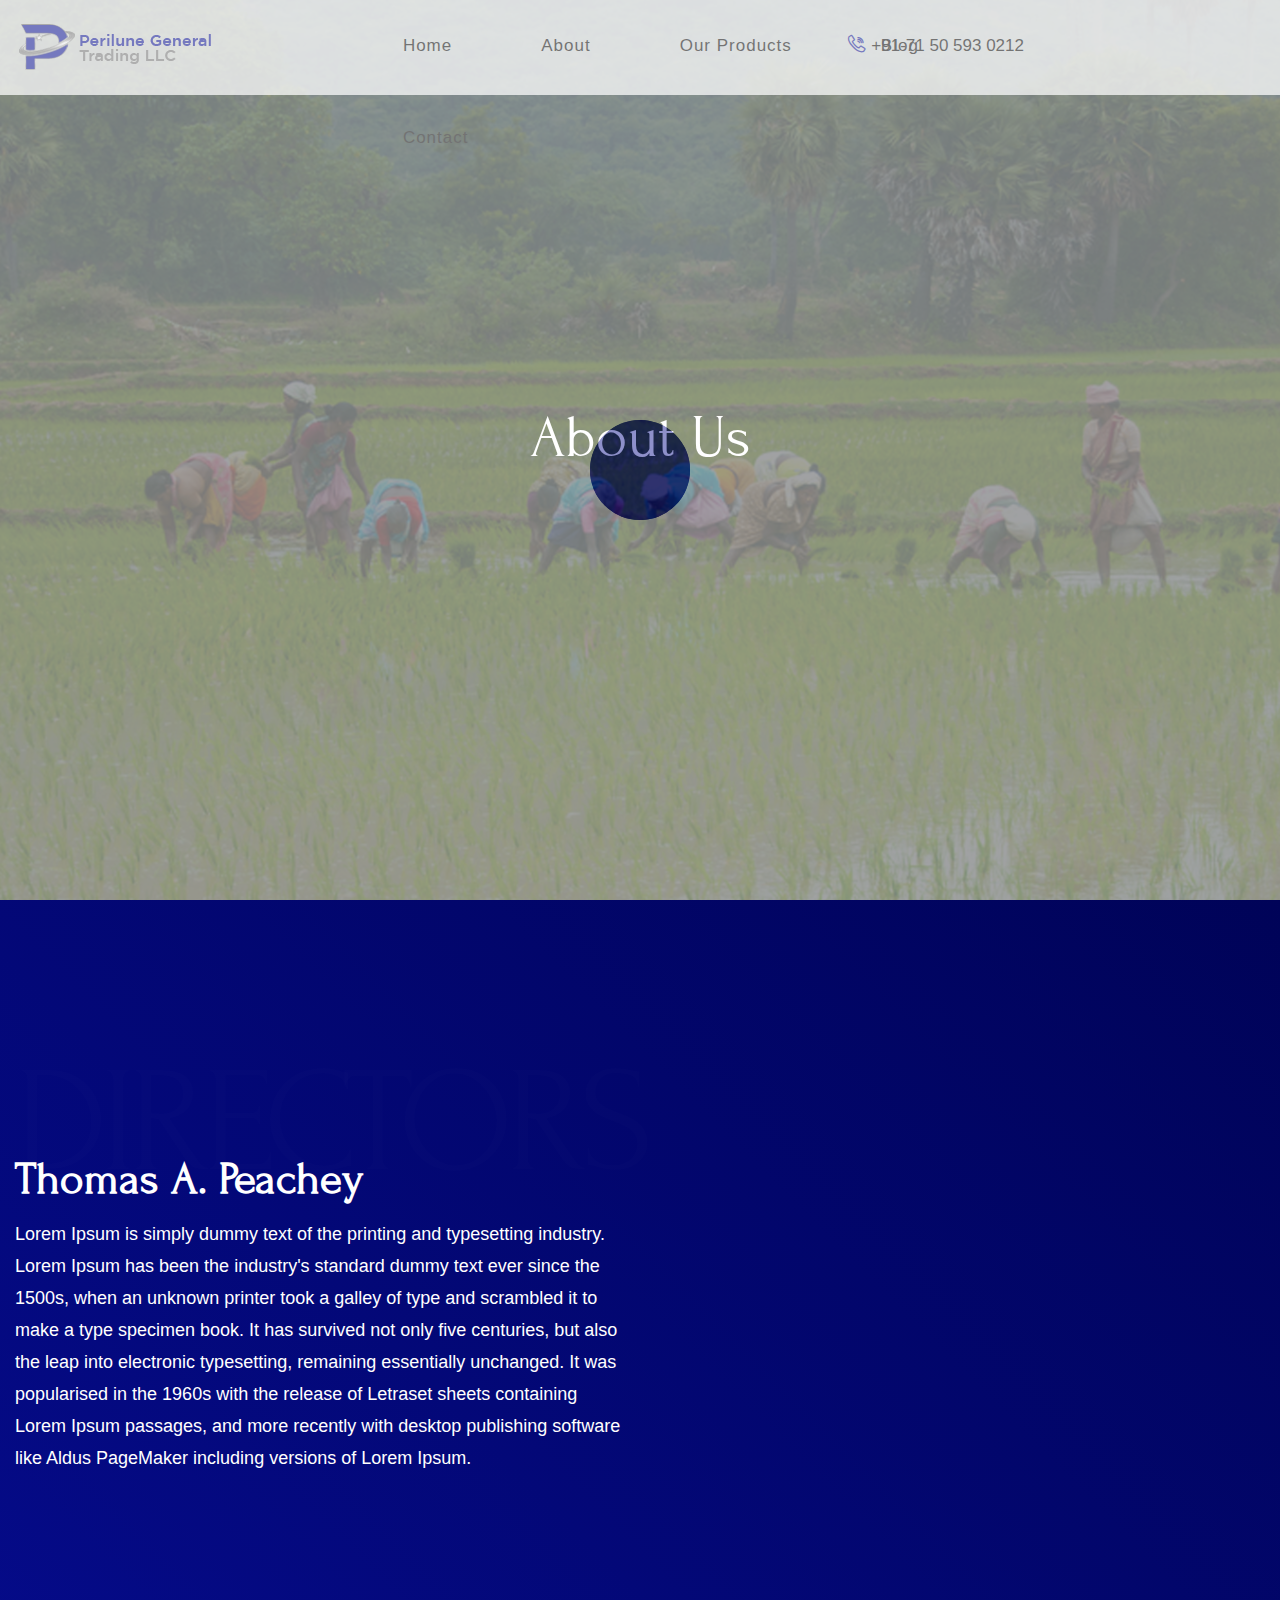
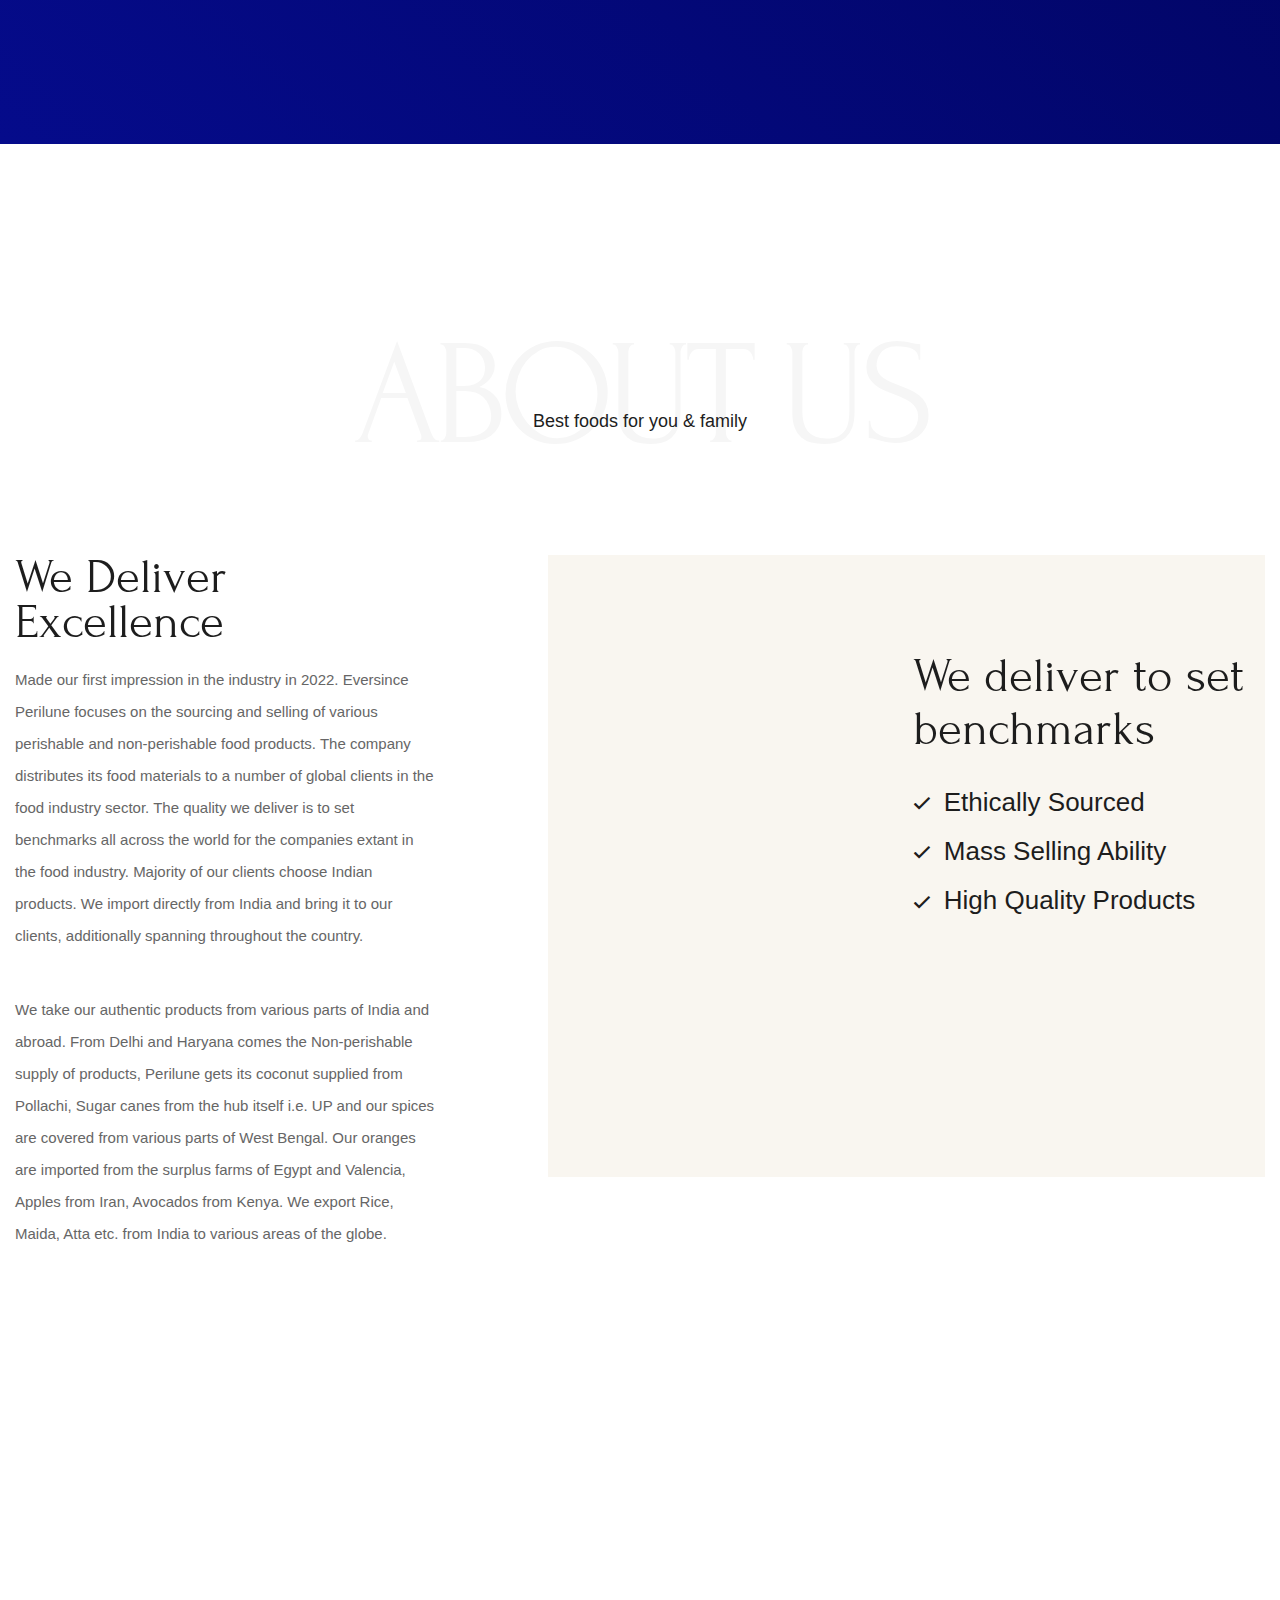
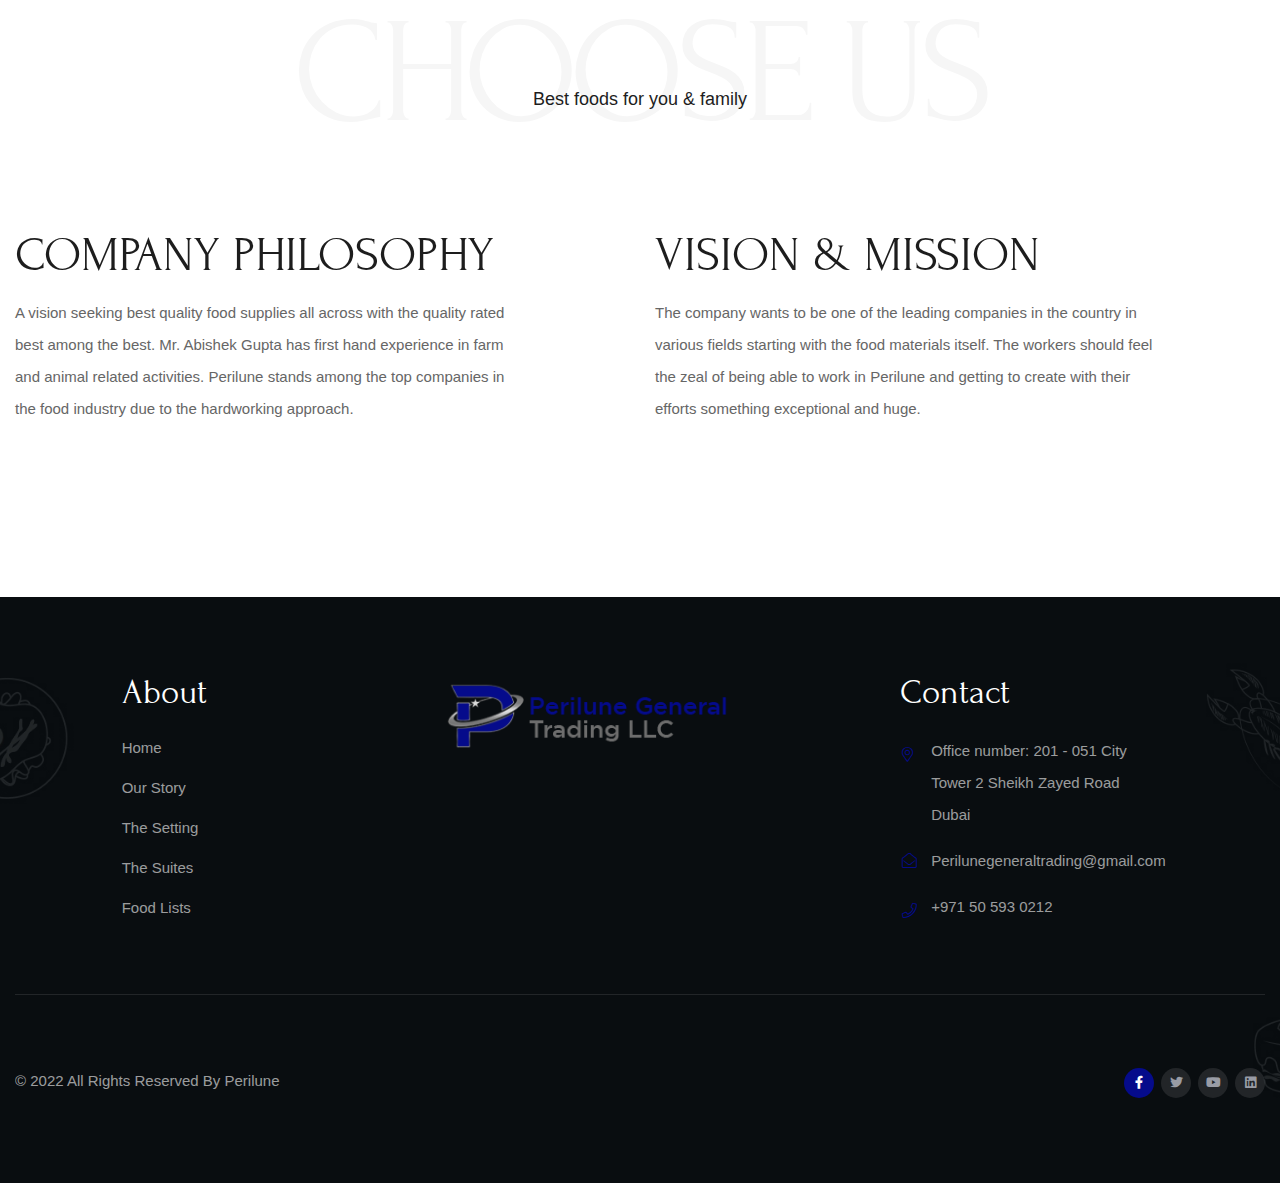
==== commit 4b66a17c: "update" ====
--- a/about.html
+++ b/about.html
@@ -49,6 +49,9 @@
                   </li>
                   <li class="menu-item ">
                     <a href="products.html">Our Products</a>
+                  </li>
+                  <li class="menu-item ">
+                    <a href="#blog">Blog</a>
                   </li>
                   <li class="menu-item">
                     <a href="contact.html">Contact</a>
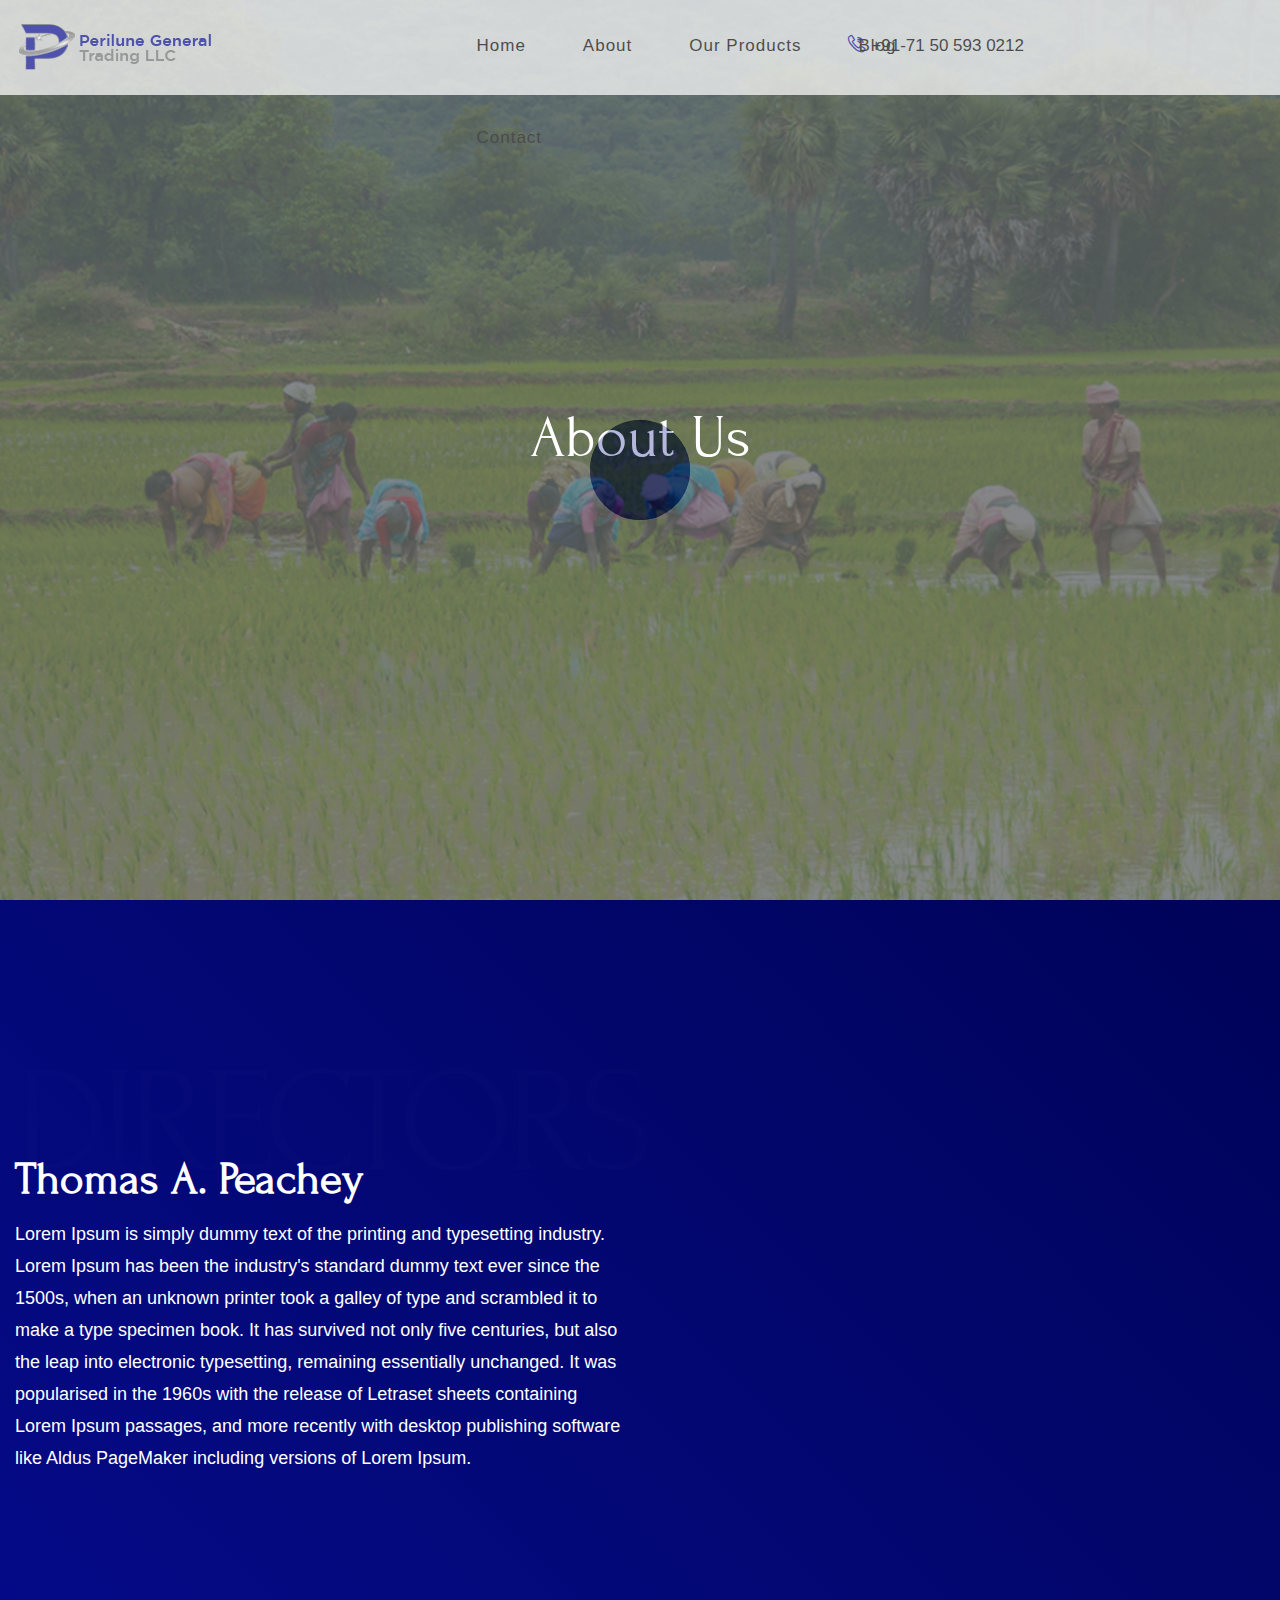
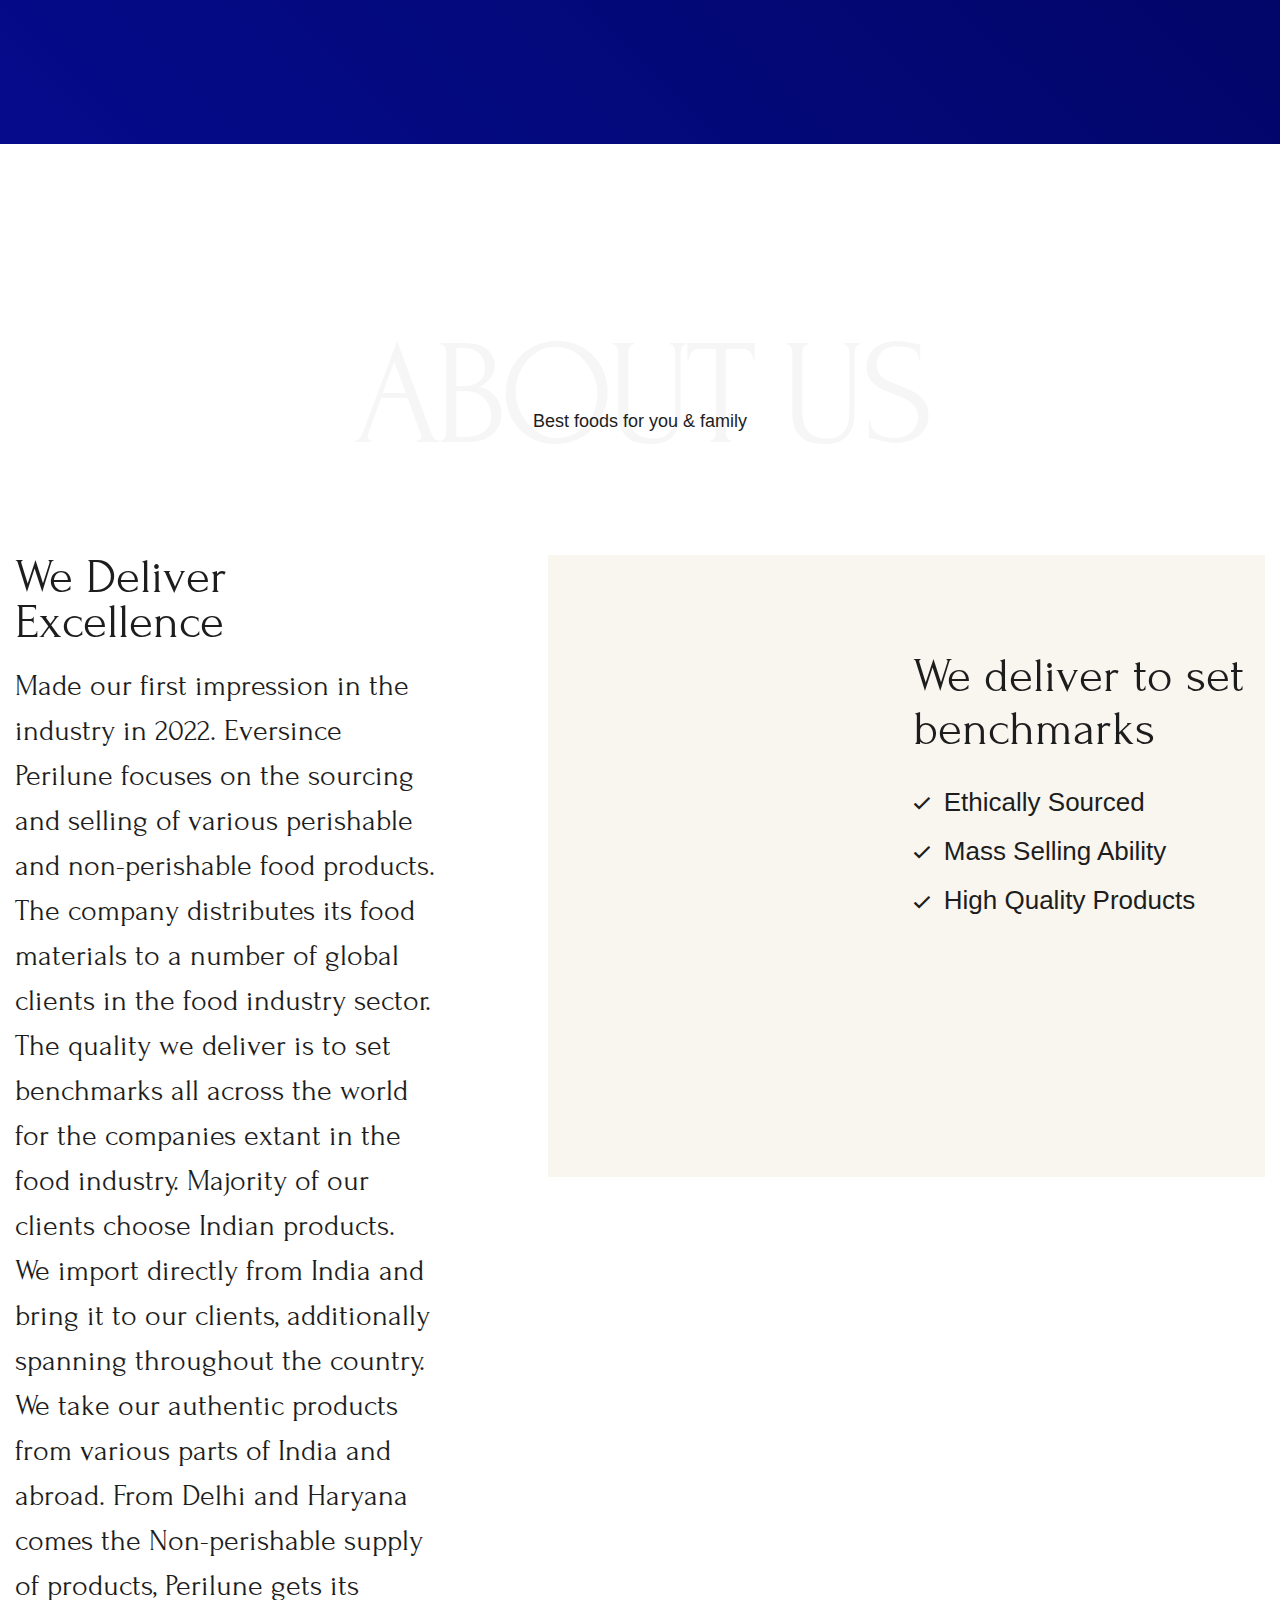
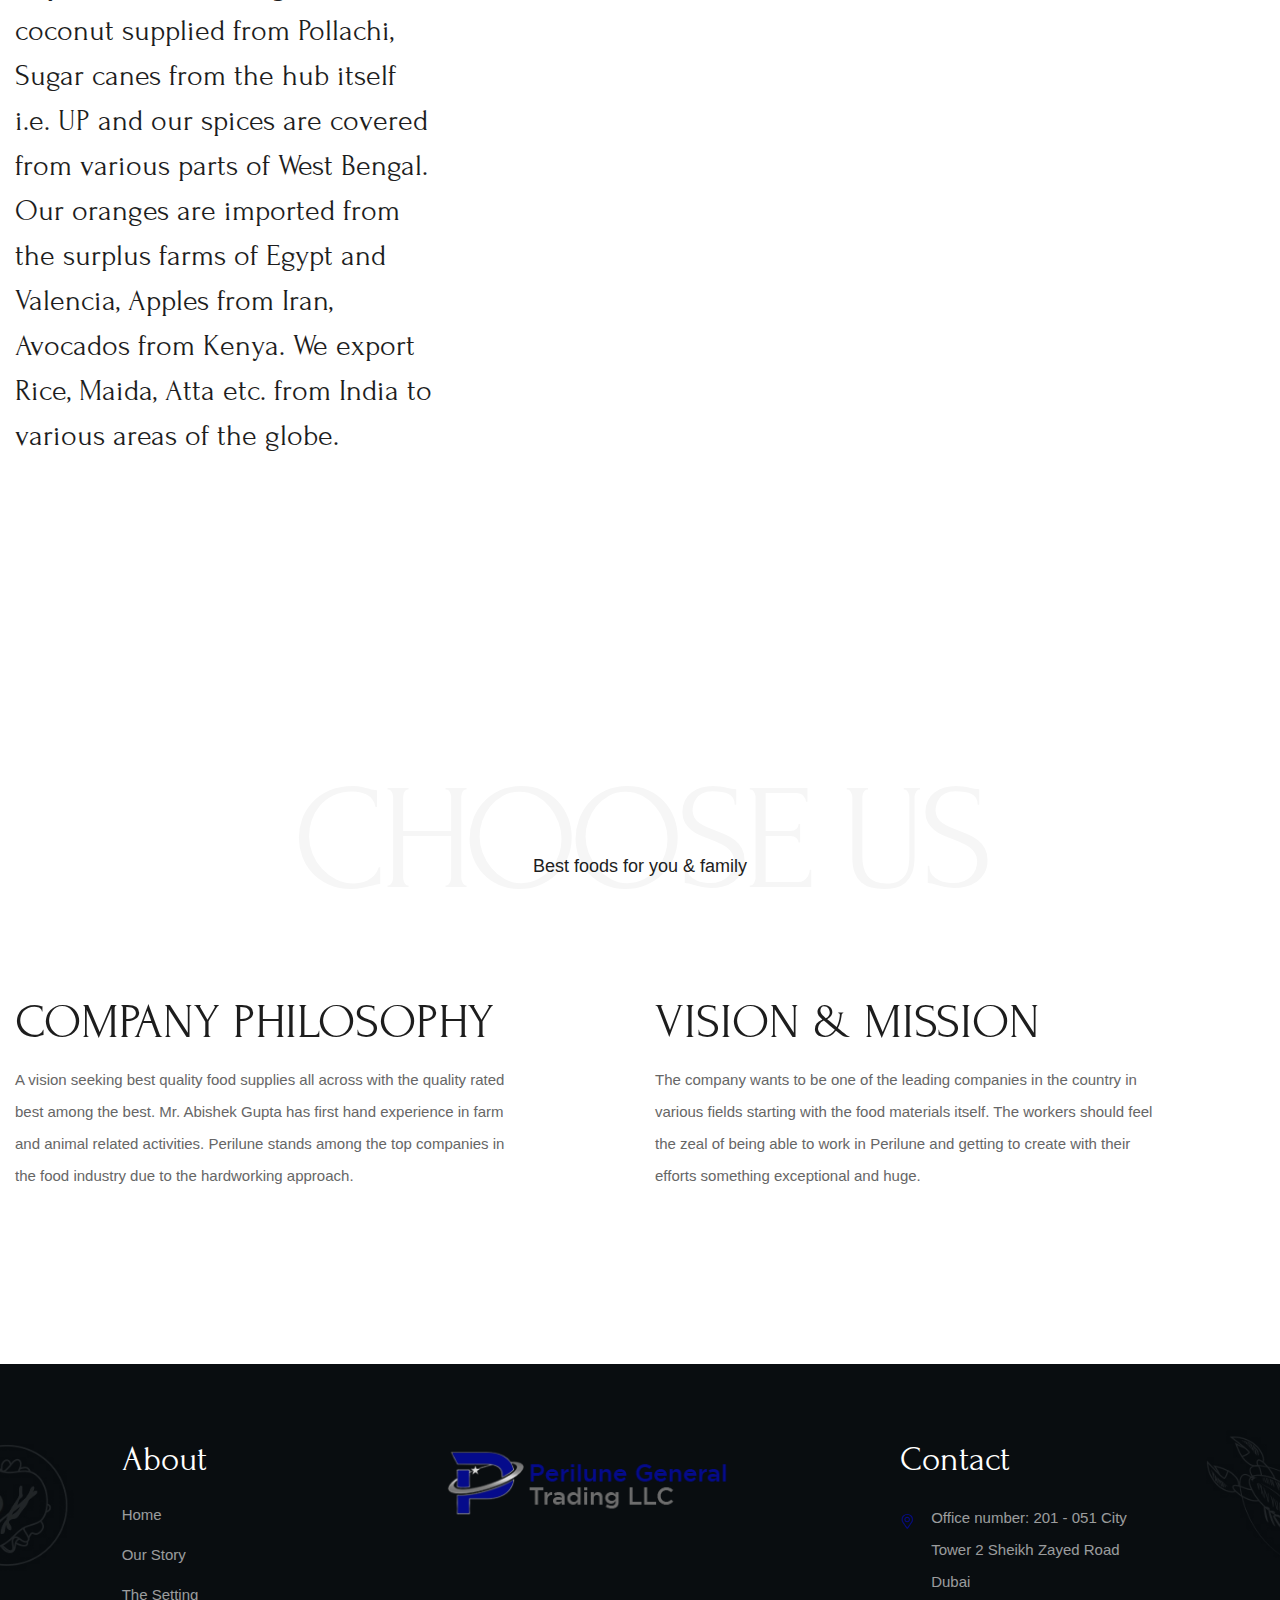
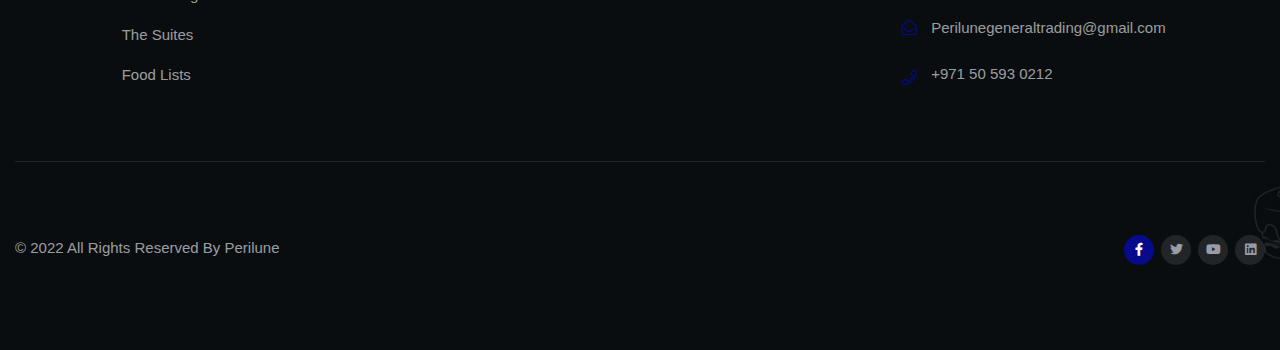
==== commit c7eeaf21: "upadet" ====
--- a/about.html
+++ b/about.html
@@ -166,7 +166,7 @@
                   <h4 class="heading">
                     We Deliver Excellence
                   </h4>
-                  <div class="sub-heading-style2">
+                  <div class="sub-heading-style1">
                     Made our first impression in the industry in 2022. Eversince
                     Perilune focuses on the sourcing and selling of various
                     perishable and non-perishable food products. The company
@@ -177,7 +177,7 @@
                     products. We import directly from India and bring it to our
                     clients, additionally spanning throughout the country.
                   </div>
-                  <div class="sub-heading-style2">
+                  <div class="sub-heading-style1">
                     We take our authentic products from various parts of India
                     and abroad. From Delhi and Haryana comes the Non-perishable
                     supply of products, Perilune gets its coconut supplied from
--- a/assets/css/style.css
+++ b/assets/css/style.css
@@ -1234,7 +1234,7 @@
 }
 
 #site-header.site-header-inner-page #site-header-inner #main-nav{
-    left: 28%;
+    left: 35%;
     -webkit-transform: translateY(0);
     -ms-transform: translateY(0);
     -o-transform: translateY(0);
@@ -1276,7 +1276,7 @@
 }
 #main-nav > ul > li {
     float: left;
-    padding: 0px 44.5px;
+    padding: 0px 28.5px;
     letter-spacing: 1px;
 }
 
@@ -1544,7 +1544,7 @@
 }
 
 #site-header #site-header-inner .header-contact{
-    right: -0.2%;
+    right: 3.8%;
     top: 20px;
 }
 
